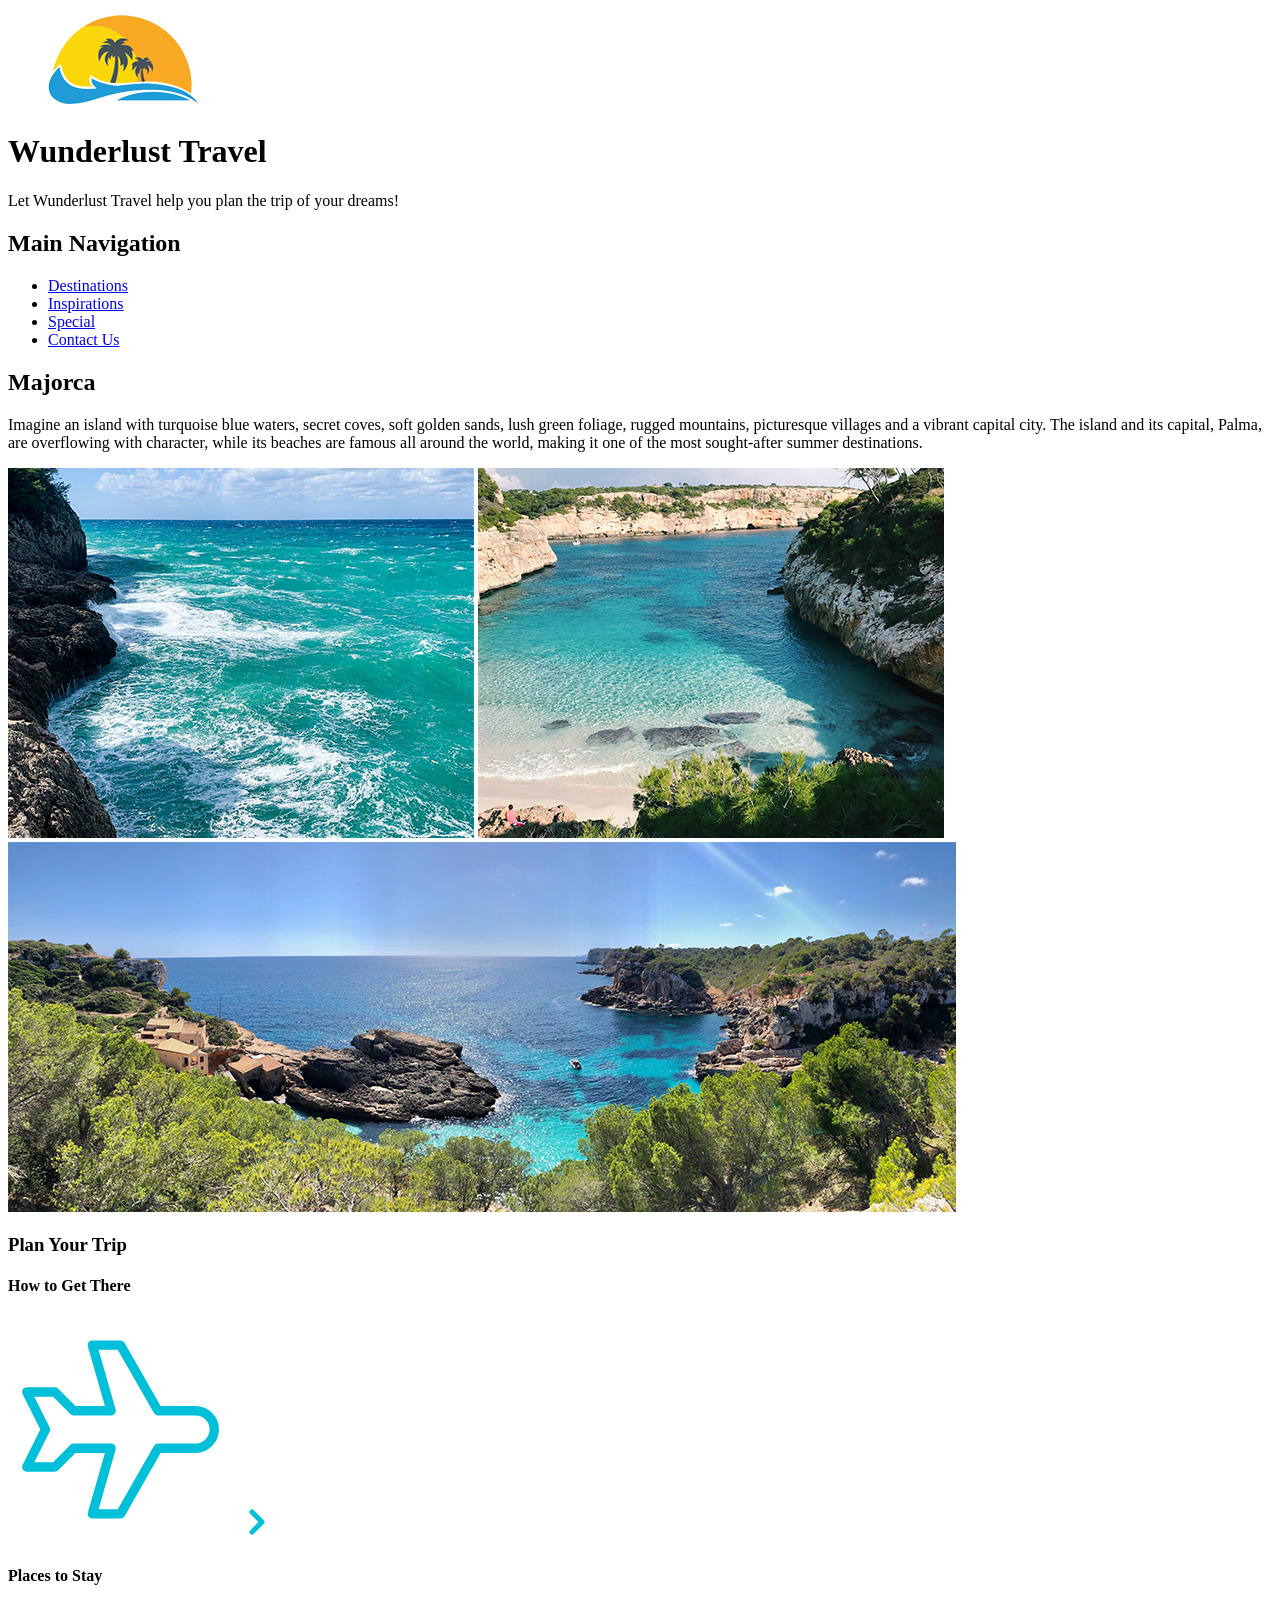
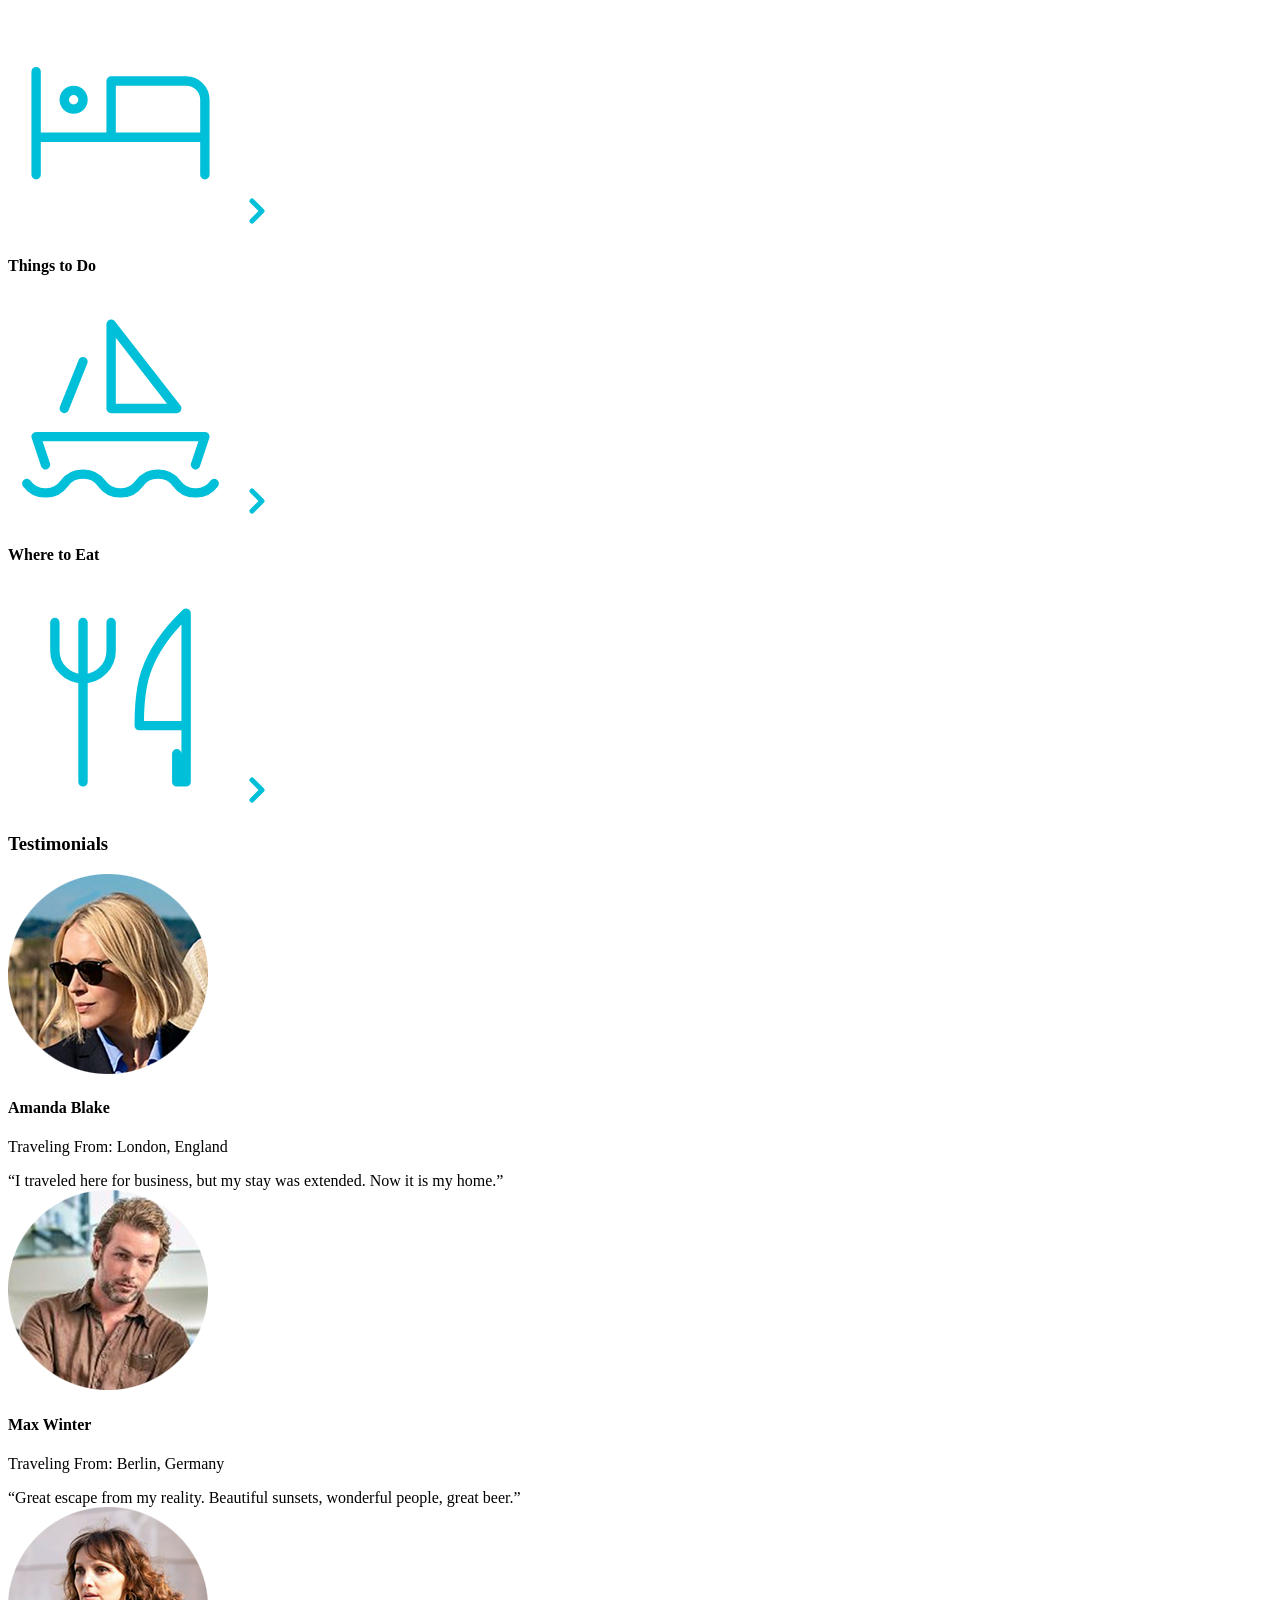
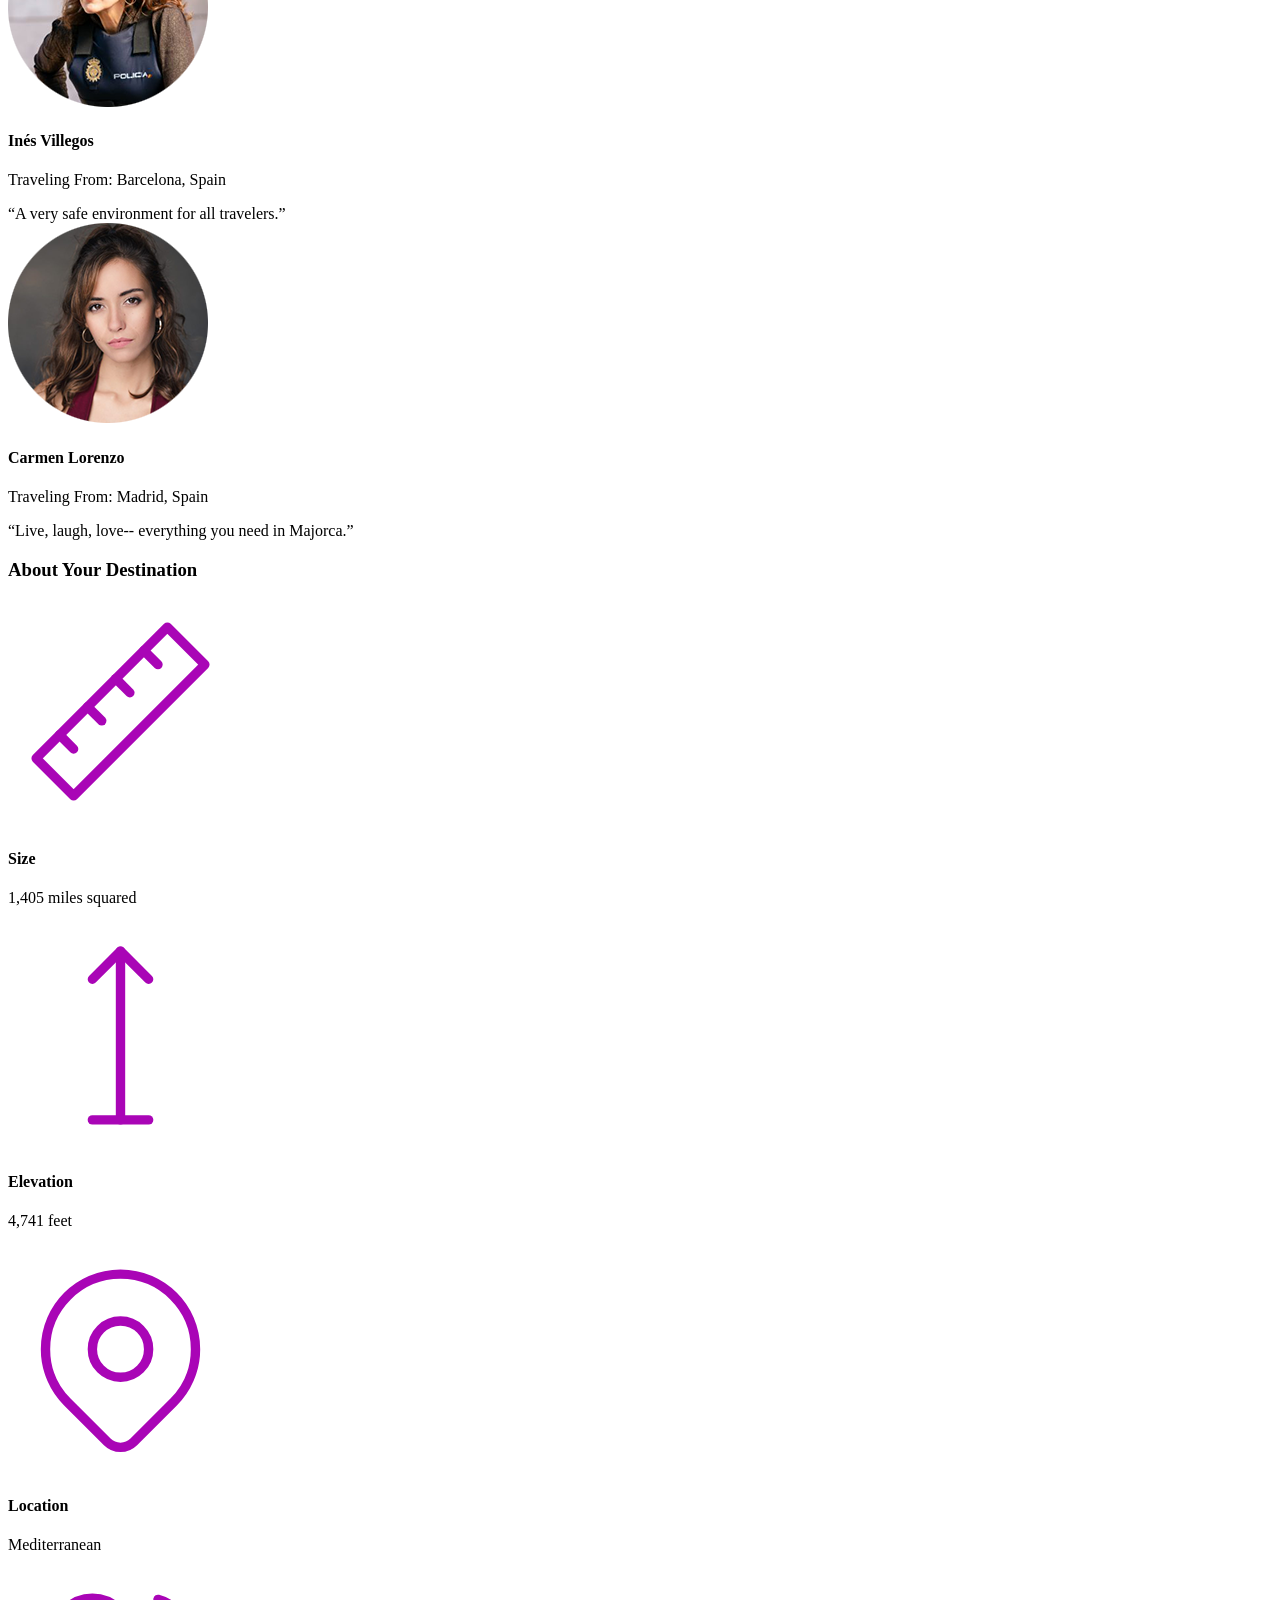
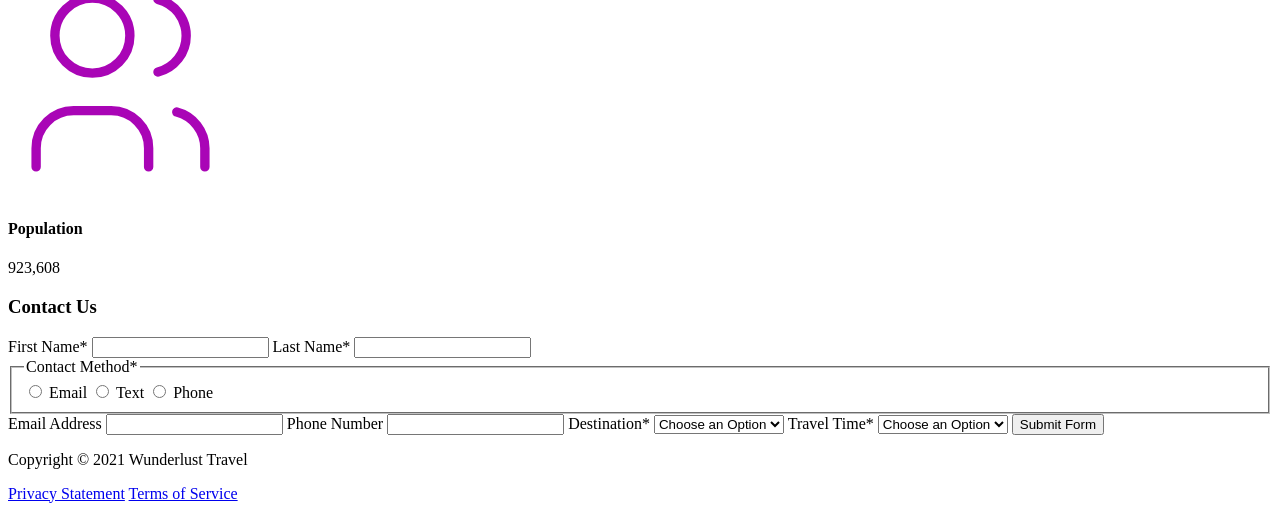
==== index.html @ fb53c58d "final" ====
<!DOCTYPE html>
<html lang="en">
    <head>
        <meta charset="UTF-8">
        <meta name="viewport" content="width=device-width, initial-scale=1.0">
        <meta name="description" content="Wunderlust Travel - Let us help you plan the trip of your dreams!">
        <meta name="keywords" content="travel, vacation, destinations, tourism">
        <meta name="author" content="Wunderlust Travel">
        <meta property="og:title" content="Wunderlust Travel">
        <meta property="og:description" content="Let Wunderlust Travel help you plan the trip of your dreams!">
        <meta property="og:image" content="https://example.com/images/og-image.jpg">
        <meta property="og:url" content="https://example.com">
        <meta name="twitter:card" content="summary_large_image">
        <meta name="twitter:title" content="Wunderlust Travel">
        <meta name="twitter:description" content="Let Wunderlust Travel help you plan the trip of your dreams!">
        <meta name="twitter:image" content="https://example.com/images/twitter-image.jpg">
        <title>Wunderlust Travel</title>
    </head>
    <body>
        <header>
            <img src="images/logo-L.png" alt="The Wunderlust logo shows blue waves and the outline of two palm trees against an orange sun">
            <h1>Wunderlust Travel</h1>
            <p>Let Wunderlust Travel help you plan the trip of your dreams!</p>
            <nav>
                <h2>Main Navigation</h2>
                <ul>
                    <li><a href="#">Destinations</a></li>
                    <li><a href="#">Inspirations</a></li>
                    <li><a href="#">Special</a></li>
                    <li><a href="#">Contact Us</a></li>
                </ul>
            </nav>
        </header>
        <main>
            <article>  
               <h2>Majorca</h2>
                <p>Imagine an island with turquoise blue waters, secret coves, soft golden sands, lush green foliage, rugged mountains, picturesque villages and a vibrant capital city. The island and its capital, Palma, are overflowing with character, while its beaches are famous all around the world, making it one of the most sought-after summer destinations.</p>
                <img src="images/majorca-waves-L.png" alt="Turquoise blue waters with white wave caps crashing against a rock cliff">
                <img src="images/majorca-beach-L.png" alt="white sand beach with clear blue water washing up onto it with rocks on either side">
                <img src="images/majorca-cove-L.png" alt="Deep blue water leading to the horizon with the island and trees in the foreground">
                <section>
                    <h3>Plan Your Trip</h3>
                    <section>
                        <h4>How to Get There</h4>
                        <svg xmlns="http://www.w3.org/2000/svg" class="icon icon-tabler icon-tabler-plane" width="225" height="225" viewBox="0 0 24 24" stroke-width="1" stroke="#00bfd8" fill="none" stroke-linecap="round" stroke-linejoin="round"> <path stroke="none" d="M0 0h24v24H0z" fill="none"/> <path d="M16 10h4a2 2 0 0 1 0 4h-4l-4 7h-3l2 -7h-4l-2 2h-3l2 -4l-2 -4h3l2 2h4l-2 -7h3z" /></svg>
                        <a href="#" title="Search for flights">
                            <svg xmlns="http://www.w3.org/2000/svg" class="icon icon-tabler icon-tabler-chevron-right" width="40" height="40" viewBox="0 0 24 24" stroke-width="3" stroke="#00bfd8" fill="none" stroke-linecap="round" stroke-linejoin="round"><path stroke="none" d="M0 0h24v24H0z" fill="none"/><polyline points="9 6 15 12 9 18" /></svg>
                        </a>
                    </section>      
                    <section>
                        <h4>Places to Stay</h4>
                        <svg xmlns="http://www.w3.org/2000/svg" class="icon icon-tabler icon-tabler-bed" width="225" height="225" viewBox="0 0 24 24" stroke-width="1" stroke="#00bfd8" fill="none" stroke-linecap="round" stroke-linejoin="round"><path stroke="none" d="M0 0h24v24H0z" fill="none"/><path d="M3 7v11m0 -4h18m0 4v-8a2 2 0 0 0 -2 -2h-8v6" /><circle cx="7" cy="10" r="1" /></svg>
                        <a href="#" title="Search for hotels">
                            <svg xmlns="http://www.w3.org/2000/svg" class="icon icon-tabler icon-tabler-chevron-right" width="40" height="40" viewBox="0 0 24 24" stroke-width="3" stroke="#00bfd8" fill="none" stroke-linecap="round" stroke-linejoin="round"><path stroke="none" d="M0 0h24v24H0z" fill="none"/><polyline points="9 6 15 12 9 18" /></svg> 
                        </a>
                    </section>
                    <section>
                        <h4>Things to Do</h4>
                        <svg xmlns="http://www.w3.org/2000/svg" class="icon icon-tabler icon-tabler-sailboat" width="225" height="225" viewBox="0 0 24 24" stroke-width="1" stroke="#00bfd8" fill="none" stroke-linecap="round" stroke-linejoin="round"><path stroke="none" d="M0 0h24v24H0z" fill="none"/><path d="M2 20a2.4 2.4 0 0 0 2 1a2.4 2.4 0 0 0 2 -1a2.4 2.4 0 0 1 2 -1a2.4 2.4 0 0 1 2 1a2.4 2.4 0 0 0 2 1a2.4 2.4 0 0 0 2 -1a2.4 2.4 0 0 1 2 -1a2.4 2.4 0 0 1 2 1a2.4 2.4 0 0 0 2 1a2.4 2.4 0 0 0 2 -1" /><path d="M4 18l-1 -3h18l-1 3" /><path d="M11 12h7l-7 -9v9" /><line x1="8" y1="7" x2="6" y2="12" /></svg>
                        <a href="#" title="Search for Activities">
                            <svg xmlns="http://www.w3.org/2000/svg" class="icon icon-tabler icon-tabler-chevron-right" width="40" height="40" viewBox="0 0 24 24" stroke-width="3" stroke="#00bfd8" fill="none" stroke-linecap="round" stroke-linejoin="round"><path stroke="none" d="M0 0h24v24H0z" fill="none"/><polyline points="9 6 15 12 9 18" /></svg> 
                        </a>                     
                    </section>    
                    <section>
                        <h4>Where to Eat</h4>
                        <svg xmlns="http://www.w3.org/2000/svg" class="icon icon-tabler icon-tabler-tools-kitchen-2" width="225" height="225" viewBox="0 0 24 24" stroke-width="1" stroke="#00bfd8" fill="none" stroke-linecap="round" stroke-linejoin="round"><path stroke="none" d="M0 0h24v24H0z" fill="none"/><path d="M19 3v12h-5c-.023 -3.681 .184 -7.406 5 -12zm0 12v6h-1v-3m-10 -14v17m-3 -17v3a3 3 0 1 0 6 0v-3" /></svg>
                        <a href="#" title="Search for Restaurants">
                            <svg xmlns="http://www.w3.org/2000/svg" class="icon icon-tabler icon-tabler-chevron-right" width="40" height="40" viewBox="0 0 24 24" stroke-width="3" stroke="#00bfd8" fill="none" stroke-linecap="round" stroke-linejoin="round"><path stroke="none" d="M0 0h24v24H0z" fill="none"/><polyline points="9 6 15 12 9 18" /></svg>                          
                        </a>
                    </section>   
                </section>
                <section>
                    <h3>Testimonials</h3>
                    <section>
                        <img src="images/miranda-blake-L.png" alt="Miranda Blake has a blonde bob and is wearing dark sunglasses">
                        <h4>Amanda Blake</h4>
                        <p>Traveling From: London, England</p>
                        <q>I traveled here for business, but my stay was extended. Now it is my home.</q>
                    </section>
                    <section>
                        <img src="images/max-winter-L.png" alt="Max Winters has brown short hair and beard wearing brown button up shirt posing for photo">
                        <h4>Max Winter</h4>
                        <p>Traveling From: Berlin, Germany</p>
                        <q>Great escape from my reality. Beautiful sunsets, wonderful people, great beer.</q>
                    </section>
                    <section>
                        <img src="images/ines-villegoes-L.png" alt="Inés Villegos has brown hair looking forward wearing a police vest">
                        <h4>Inés Villegos</h4>
                        <p>Traveling From: Barcelona, Spain</p>
                        <q>A very safe environment for all travelers.</q>
                    </section>
                    <section>
                        <img src="images/carmen-lorenzo-L.png" alt="Carmen Lorenzo has long, dark brown hair and is wearing gold hoop earrings">
                        <h4>Carmen Lorenzo</h4>
                        <p>Traveling From: Madrid, Spain</p>
                        <q>Live, laugh, love-- everything you need in Majorca.</q>
                    </section>
                </section>
                <section>
                    <h3>About Your Destination</h3>
                    <section>
                        <svg xmlns="http://www.w3.org/2000/svg" class="icon icon-tabler icon-tabler-ruler-2" width="225" height="225" viewBox="0 0 24 24" stroke-width="1" stroke="#a905b6" fill="none" stroke-linecap="round" stroke-linejoin="round"><path stroke="none" d="M0 0h24v24H0z" fill="none"/><path d="M17 3l4 4l-14 14l-4 -4z" /><path d="M16 7l-1.5 -1.5" /><path d="M13 10l-1.5 -1.5" /><path d="M10 13l-1.5 -1.5" /><path d="M7 16l-1.5 -1.5" /></svg>
                        <h4>Size</h4>
                        <p>1,405 miles squared</p>
                    </section>
                    <section>
                        <svg xmlns="http://www.w3.org/2000/svg" class="icon icon-tabler icon-tabler-arrow-top-bar" width="225" height="225" viewBox="0 0 24 24" stroke-width="1" stroke="#a905b6" fill="none" stroke-linecap="round" stroke-linejoin="round"><path stroke="none" d="M0 0h24v24H0z" fill="none"/><line x1="12" y1="21" x2="12" y2="3" /><path d="M15 6l-3 -3l-3 3" /><line x1="9" y1="21" x2="15" y2="21" /></svg>
                        <h4>Elevation</h4>
                        <p>4,741 feet</p>
                    </section>
                    <section>
                        <svg xmlns="http://www.w3.org/2000/svg" class="icon icon-tabler icon-tabler-map-pin" width="225" height="225" viewBox="0 0 24 24" stroke-width="1" stroke="#a905b6" fill="none" stroke-linecap="round" stroke-linejoin="round"><path stroke="none" d="M0 0h24v24H0z" fill="none"/><circle cx="12" cy="11" r="3" /><path d="M17.657 16.657l-4.243 4.243a2 2 0 0 1 -2.827 0l-4.244 -4.243a8 8 0 1 1 11.314 0z" /></svg>
                        <h4>Location</h4>
                        <p>Mediterranean</p>
                    </section>
                    <section>
                        <svg xmlns="http://www.w3.org/2000/svg" class="icon icon-tabler icon-tabler-users" width="225" height="225" viewBox="0 0 24 24" stroke-width="1" stroke="#a905b6" fill="none" stroke-linecap="round" stroke-linejoin="round"><path stroke="none" d="M0 0h24v24H0z" fill="none"/><circle cx="9" cy="7" r="4" /><path d="M3 21v-2a4 4 0 0 1 4 -4h4a4 4 0 0 1 4 4v2" /><path d="M16 3.13a4 4 0 0 1 0 7.75" /><path d="M21 21v-2a4 4 0 0 0 -3 -3.85" /></svg>
                        <h4>Population</h4>
                        <p>923,608</p>
                    </section>
                </section>
                <section>
                    <h3>Contact Us</h3>
                    <form method="post" action="https://wp.zybooks.com/form-viewer.php">
                        <label for="fName">First Name<span>*</span></label>
                        <input type="text" name="fName" id="fName" autocomplete="given-name" required>
                        <label for="lName">Last Name<span>*</span></label>
                        <input type="text" name="lName" id="lName" autocomplete="family-name" required>
                        <fieldset>
                            <legend>Contact Method<span>*</span></legend>
                            <input type="radio" name="contactPref" id="prefEmail" required>
                            <label for="prefEmail">Email</label>
                            <input type="radio" name="contactPref" id="prefText">
                            <label for="prefText">Text</label>
                            <input type="radio" name="contactPref" id="prefPhone">
                            <label for="prefPhone">Phone</label>
                        </fieldset>
                        <label for="email">Email Address</label>
                        <input type="email" name="email" id="email" autocomplete="email">
                        <label for="phone">Phone Number</label>
                        <input type="tel" name="phone" id="phone" autocomplete="tel">
                        <label for="destination">Destination<span>*</span></label>
                        <select name="destination" id="destination" required>
                            <option value="">Choose an Option</option>
                            <option value="barcelona">Barcelona</option>
                            <option value="granada">Granada</option>
                            <option value="ibiza">Ibiza</option>
                            <option value="madrid">Madrid</option>
                            <option value="majora">Majora</option>
                            <option value="seville">Seville</option>
                            <option value="tenerife">Tenerife</option>
                            <option value="valencia">Valencia</option>
                        </select>
                        <label for="travelTime">Travel Time<span>*</span></label>
                        <select name="travelTime" id="travelTime" required>
                            <option value="">Choose an Option</option>
                            <option value="fall">Fall</option>
                            <option value="winter">Winter</option>
                            <option value="spring">Spring</option>
                            <option value="summer">Summer</option>
                            <option value="flexible">Flexible</option>
                        </select>
                        <input type="submit" name="mySubmit" id="mySubmit" value="Submit Form">
                    </form>
                </section>
            </article>
        </main>
        <footer>
            <p>Copyright &copy; 2021 Wunderlust Travel</p>
            <a href="#">Privacy Statement</a>
            <a href="#">Terms of Service</a>
        </footer>
    </body>
</html>
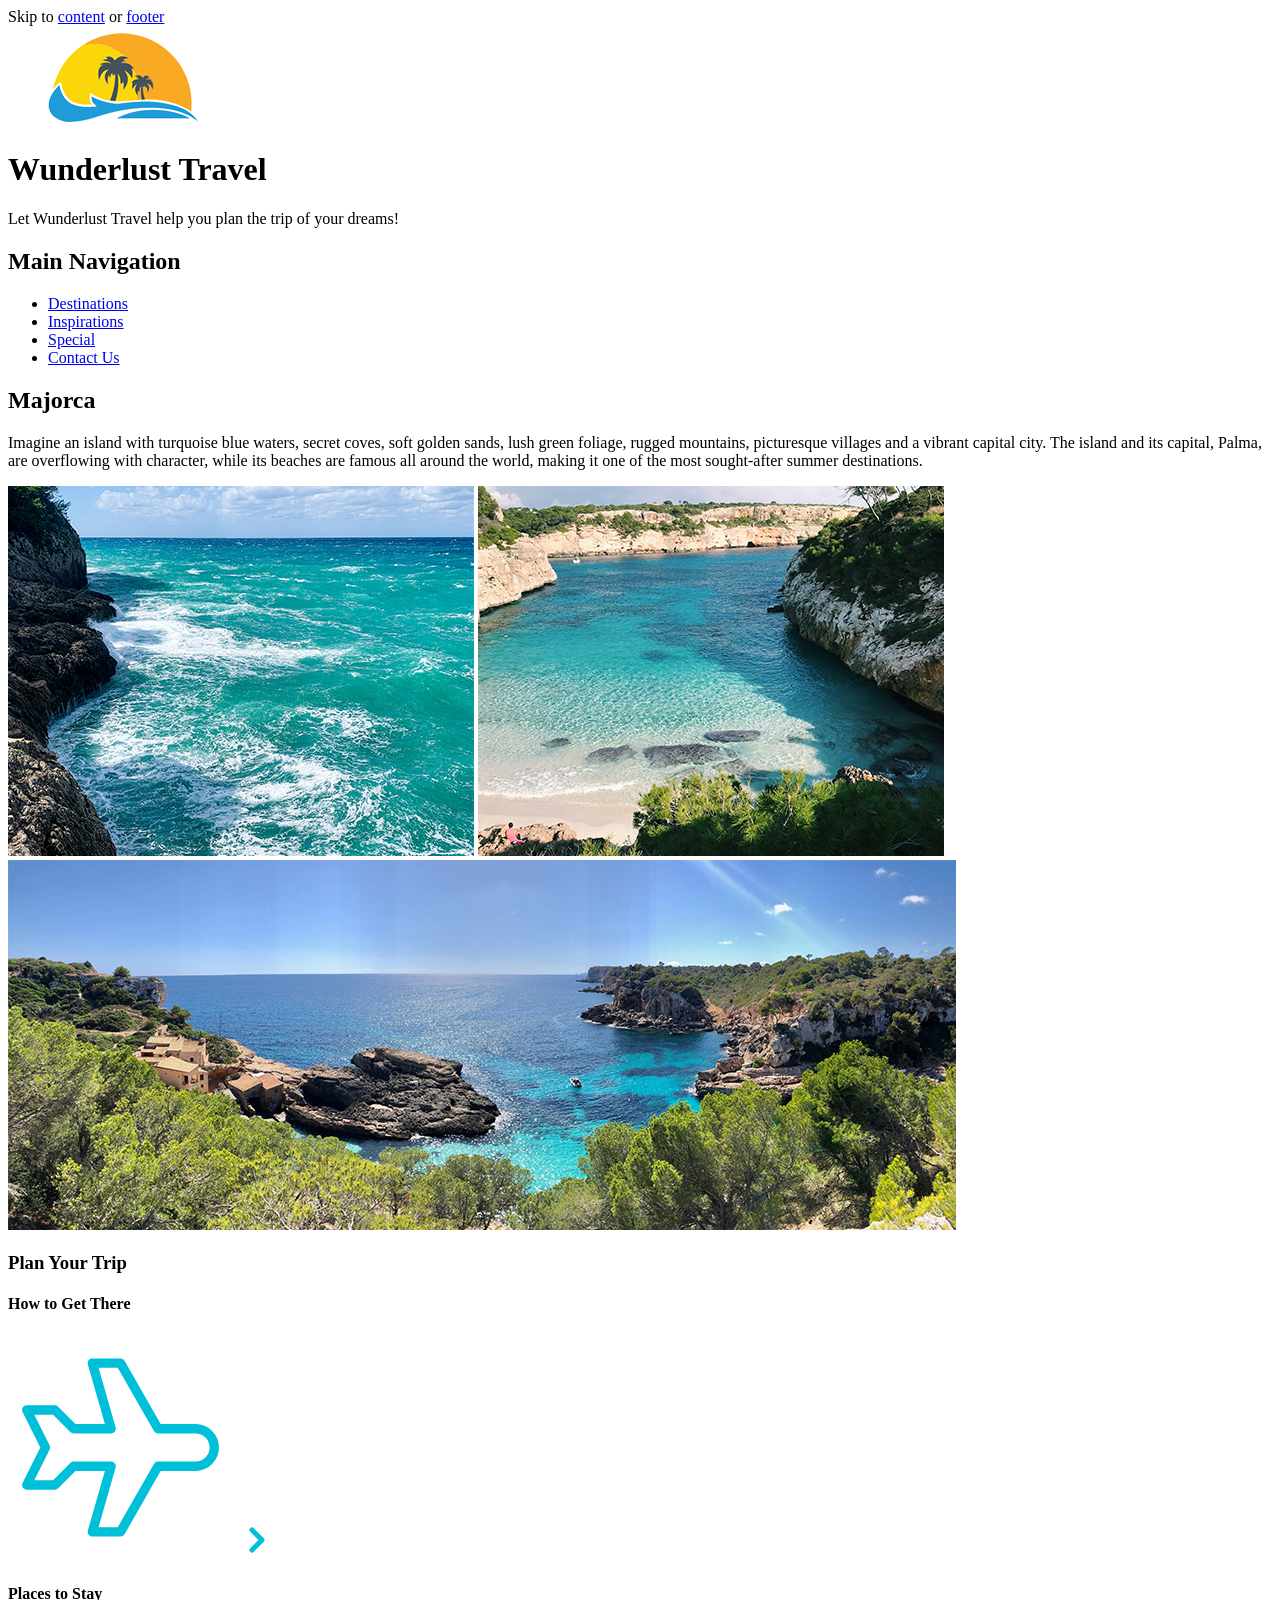
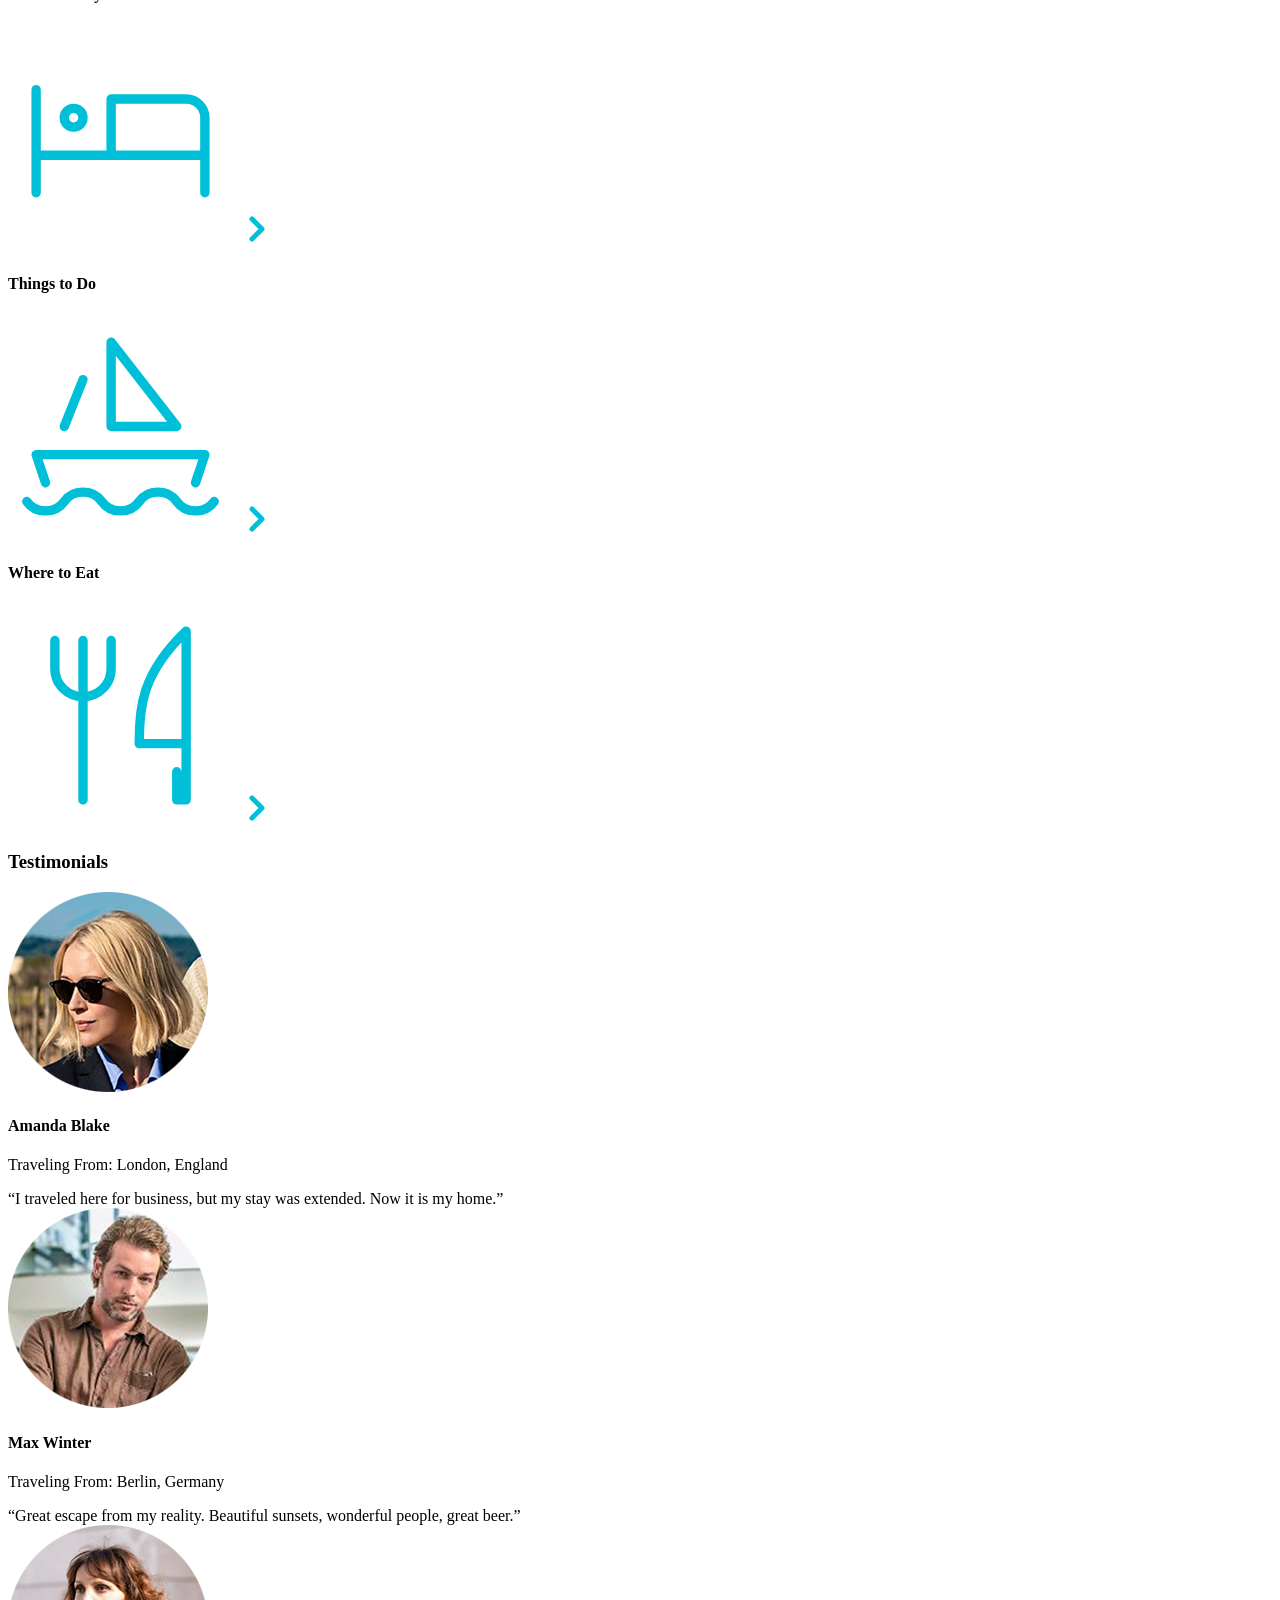
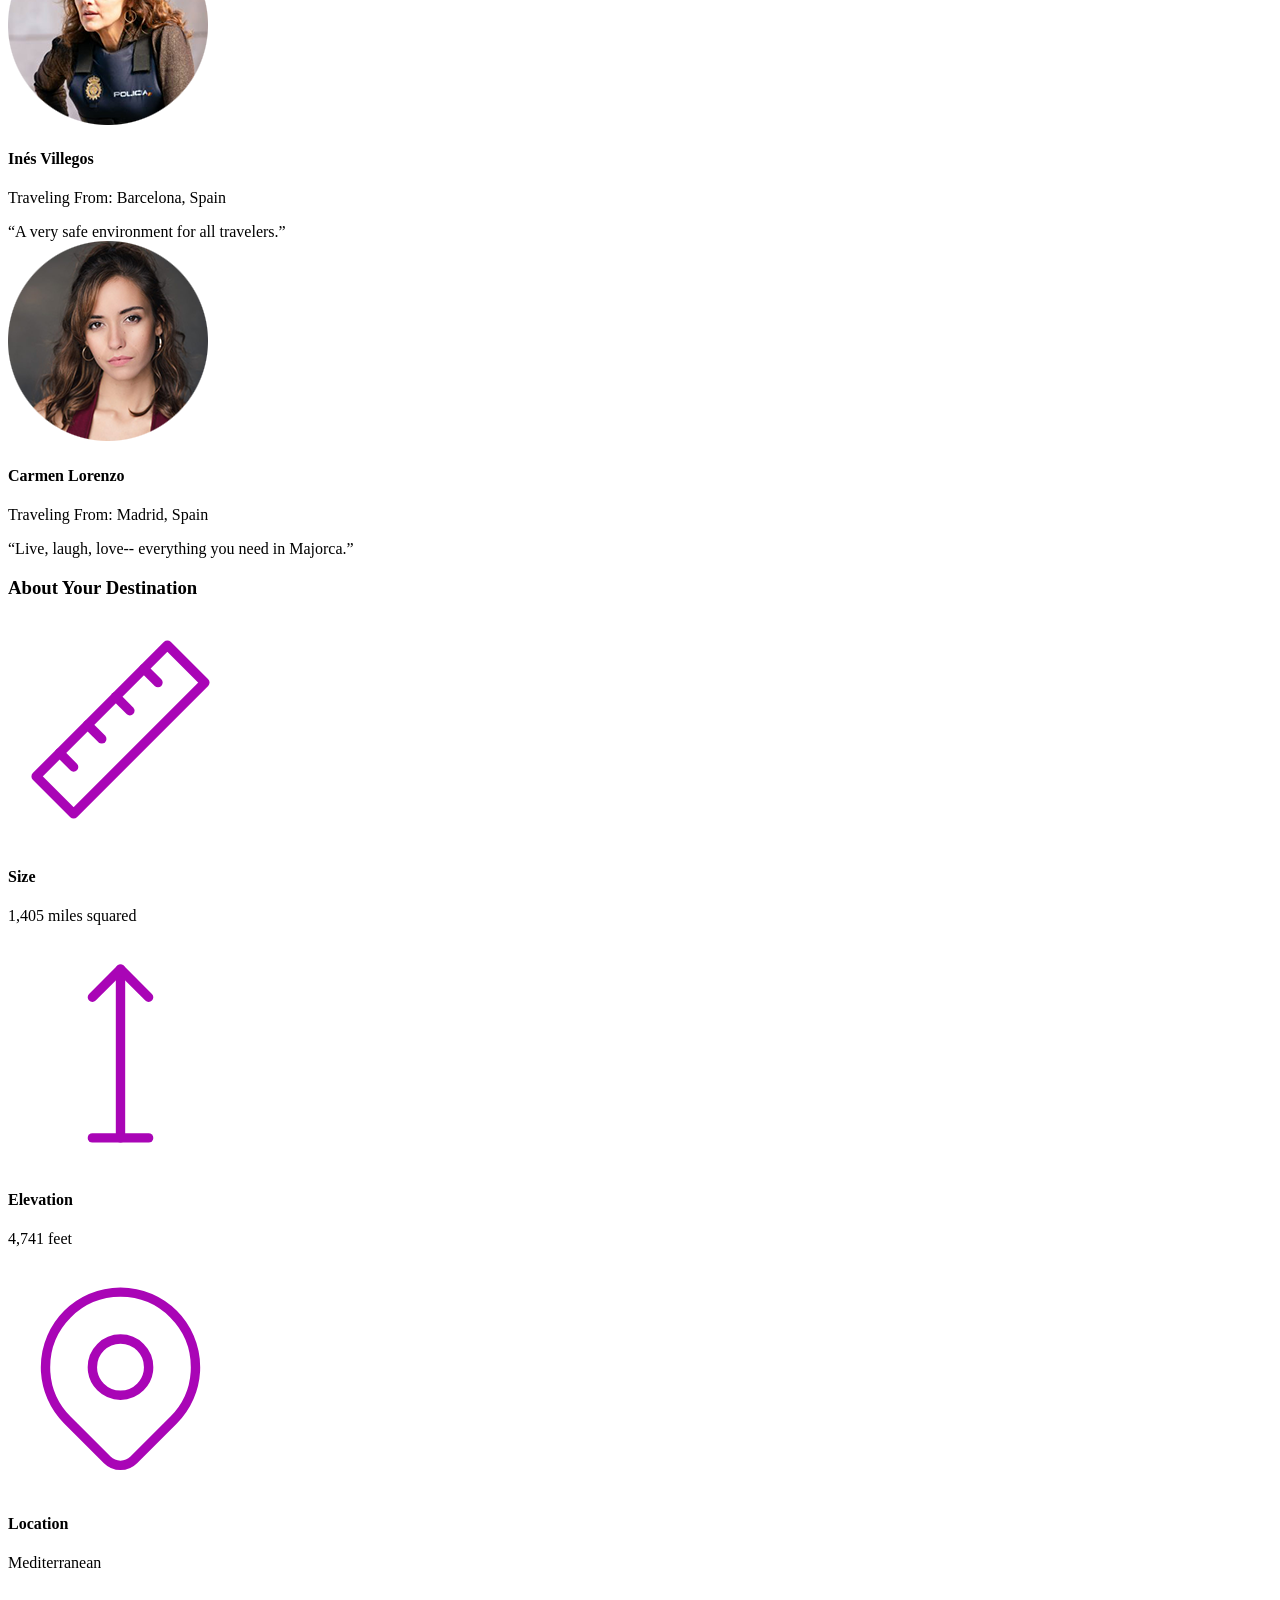
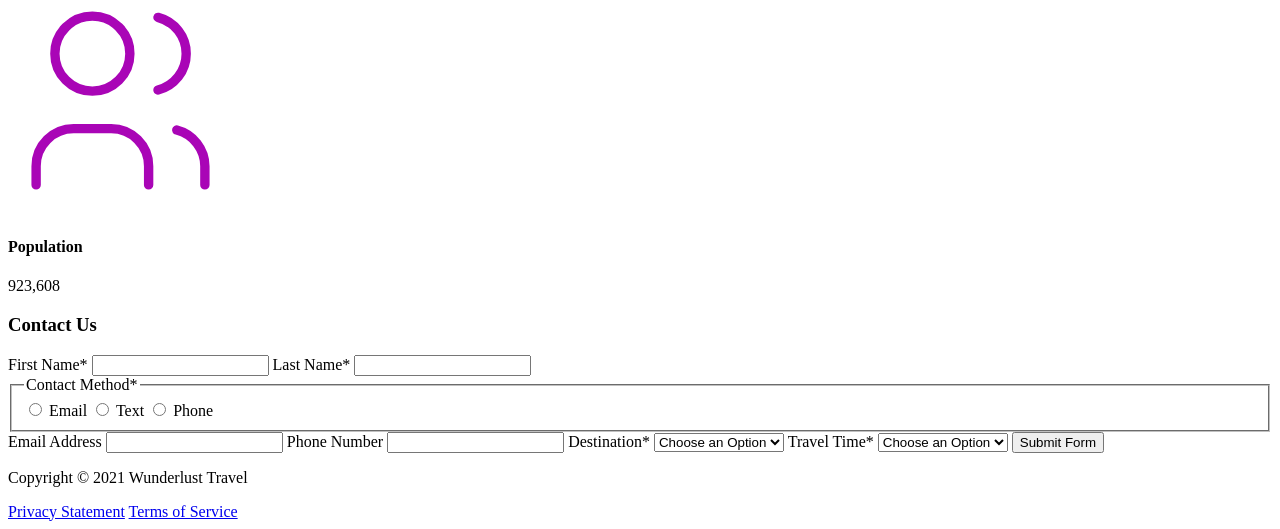
==== commit 7fd0f834: "seo" ====
--- a/index.html
+++ b/index.html
@@ -8,16 +8,18 @@
         <meta name="author" content="Wunderlust Travel">
         <meta property="og:title" content="Wunderlust Travel">
         <meta property="og:description" content="Let Wunderlust Travel help you plan the trip of your dreams!">
-        <meta property="og:image" content="https://example.com/images/og-image.jpg">
-        <meta property="og:url" content="https://example.com">
-        <meta name="twitter:card" content="summary_large_image">
+        <meta property="og:image" content="images/majorca-waves-L">
+        <meta property="og:url" content="images/majorca-waves-L">
+        <meta name="twitter:card" content="Majora Waves">
         <meta name="twitter:title" content="Wunderlust Travel">
         <meta name="twitter:description" content="Let Wunderlust Travel help you plan the trip of your dreams!">
-        <meta name="twitter:image" content="https://example.com/images/twitter-image.jpg">
+        <meta name="twitter:image" content="images/majorca-waves-L">
         <title>Wunderlust Travel</title>
     </head>
     <body>
         <header>
+            <div class="skip-link" >Skip to <a href='#main'>content</a> or <a href='#footer'>footer</a>
+              </div>
             <img src="images/logo-L.png" alt="The Wunderlust logo shows blue waves and the outline of two palm trees against an orange sun">
             <h1>Wunderlust Travel</h1>
             <p>Let Wunderlust Travel help you plan the trip of your dreams!</p>
@@ -31,7 +33,7 @@
                 </ul>
             </nav>
         </header>
-        <main>
+        <main id="main">
             <article>  
                <h2>Majorca</h2>
                 <p>Imagine an island with turquoise blue waters, secret coves, soft golden sands, lush green foliage, rugged mountains, picturesque villages and a vibrant capital city. The island and its capital, Palma, are overflowing with character, while its beaches are famous all around the world, making it one of the most sought-after summer destinations.</p>
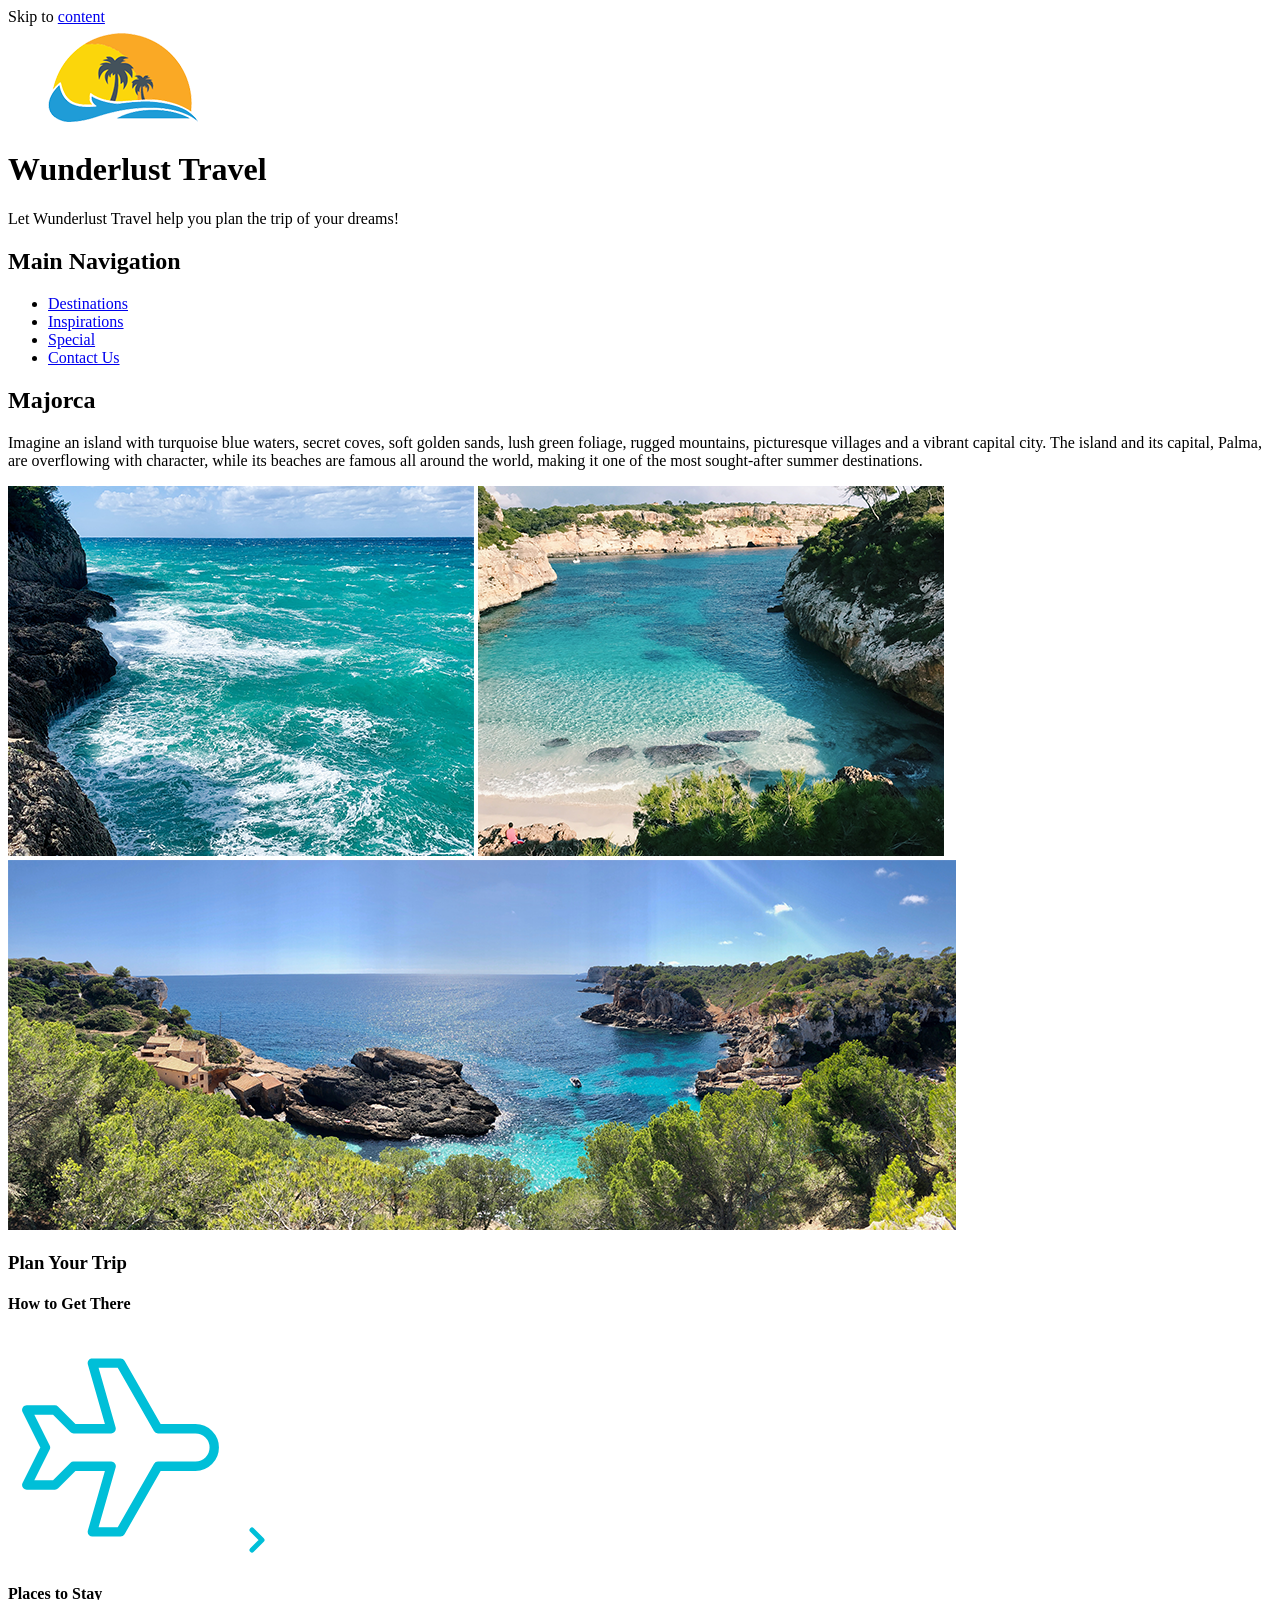
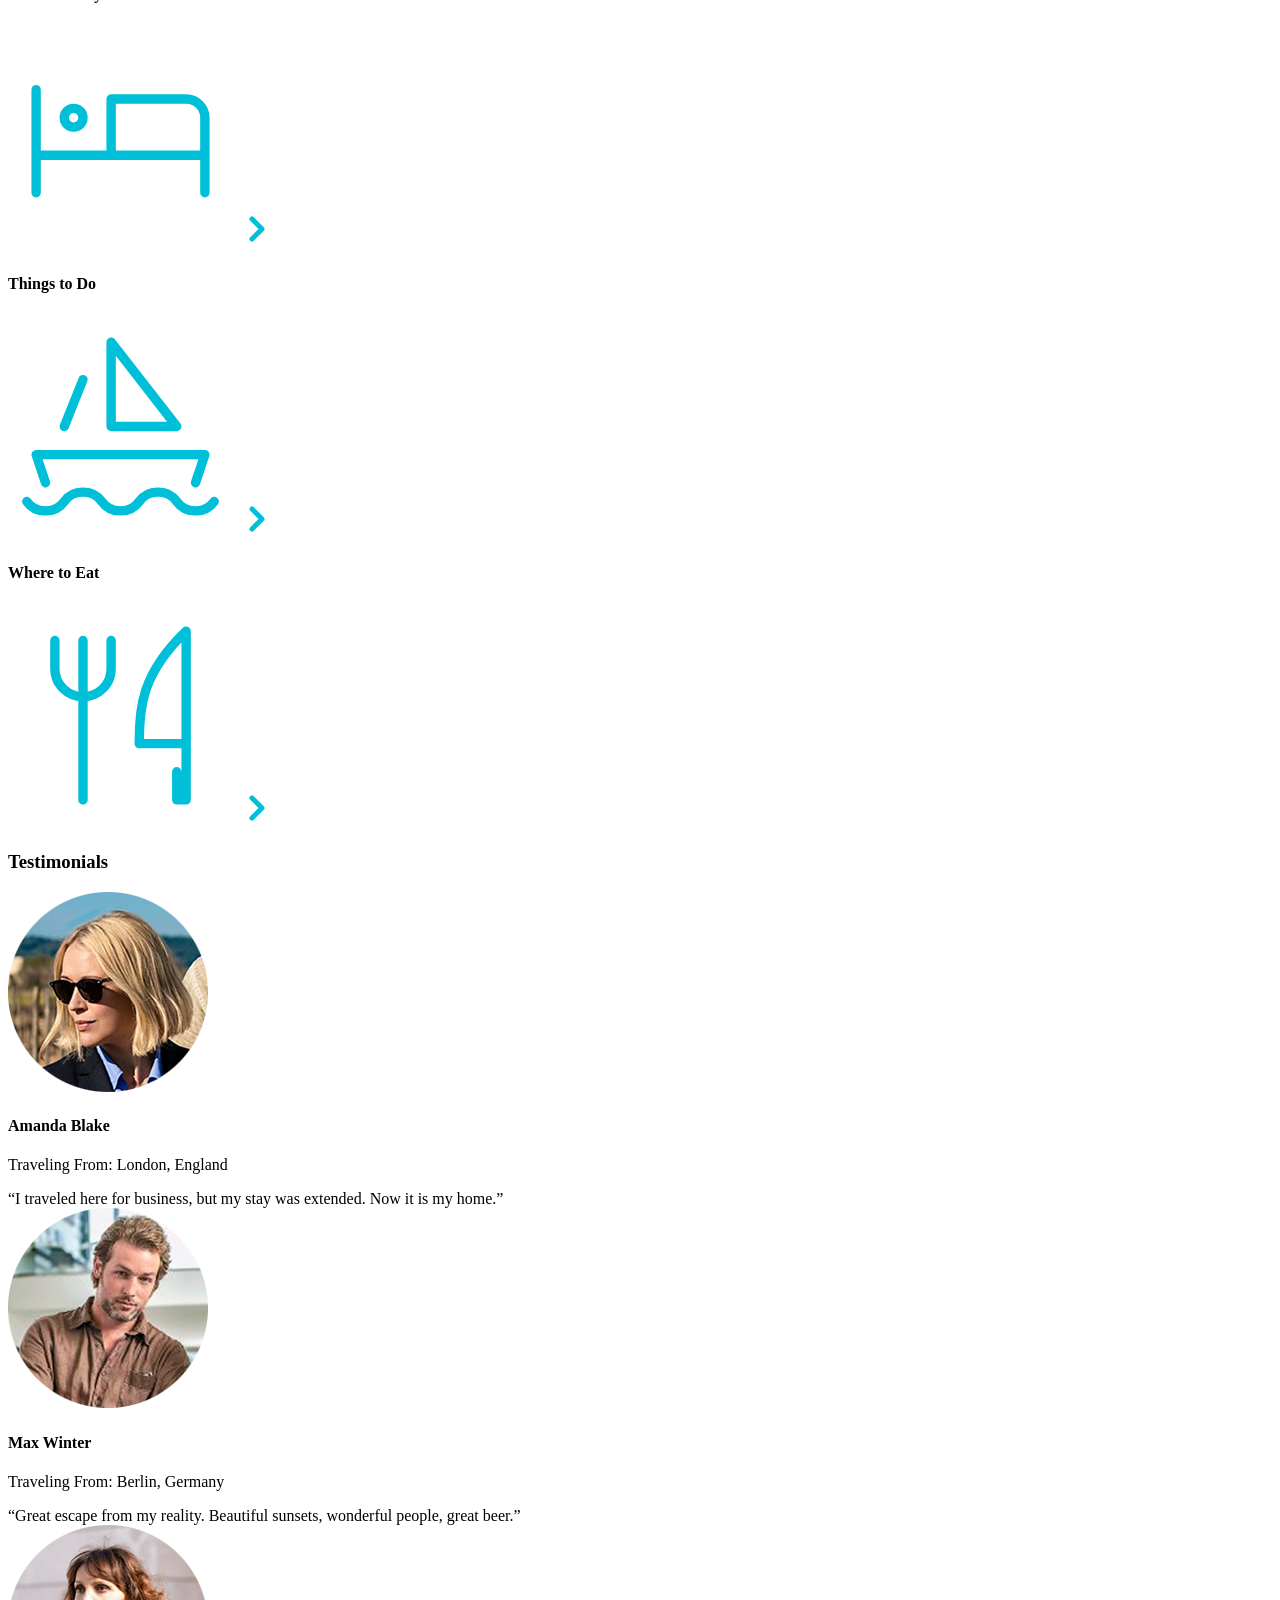
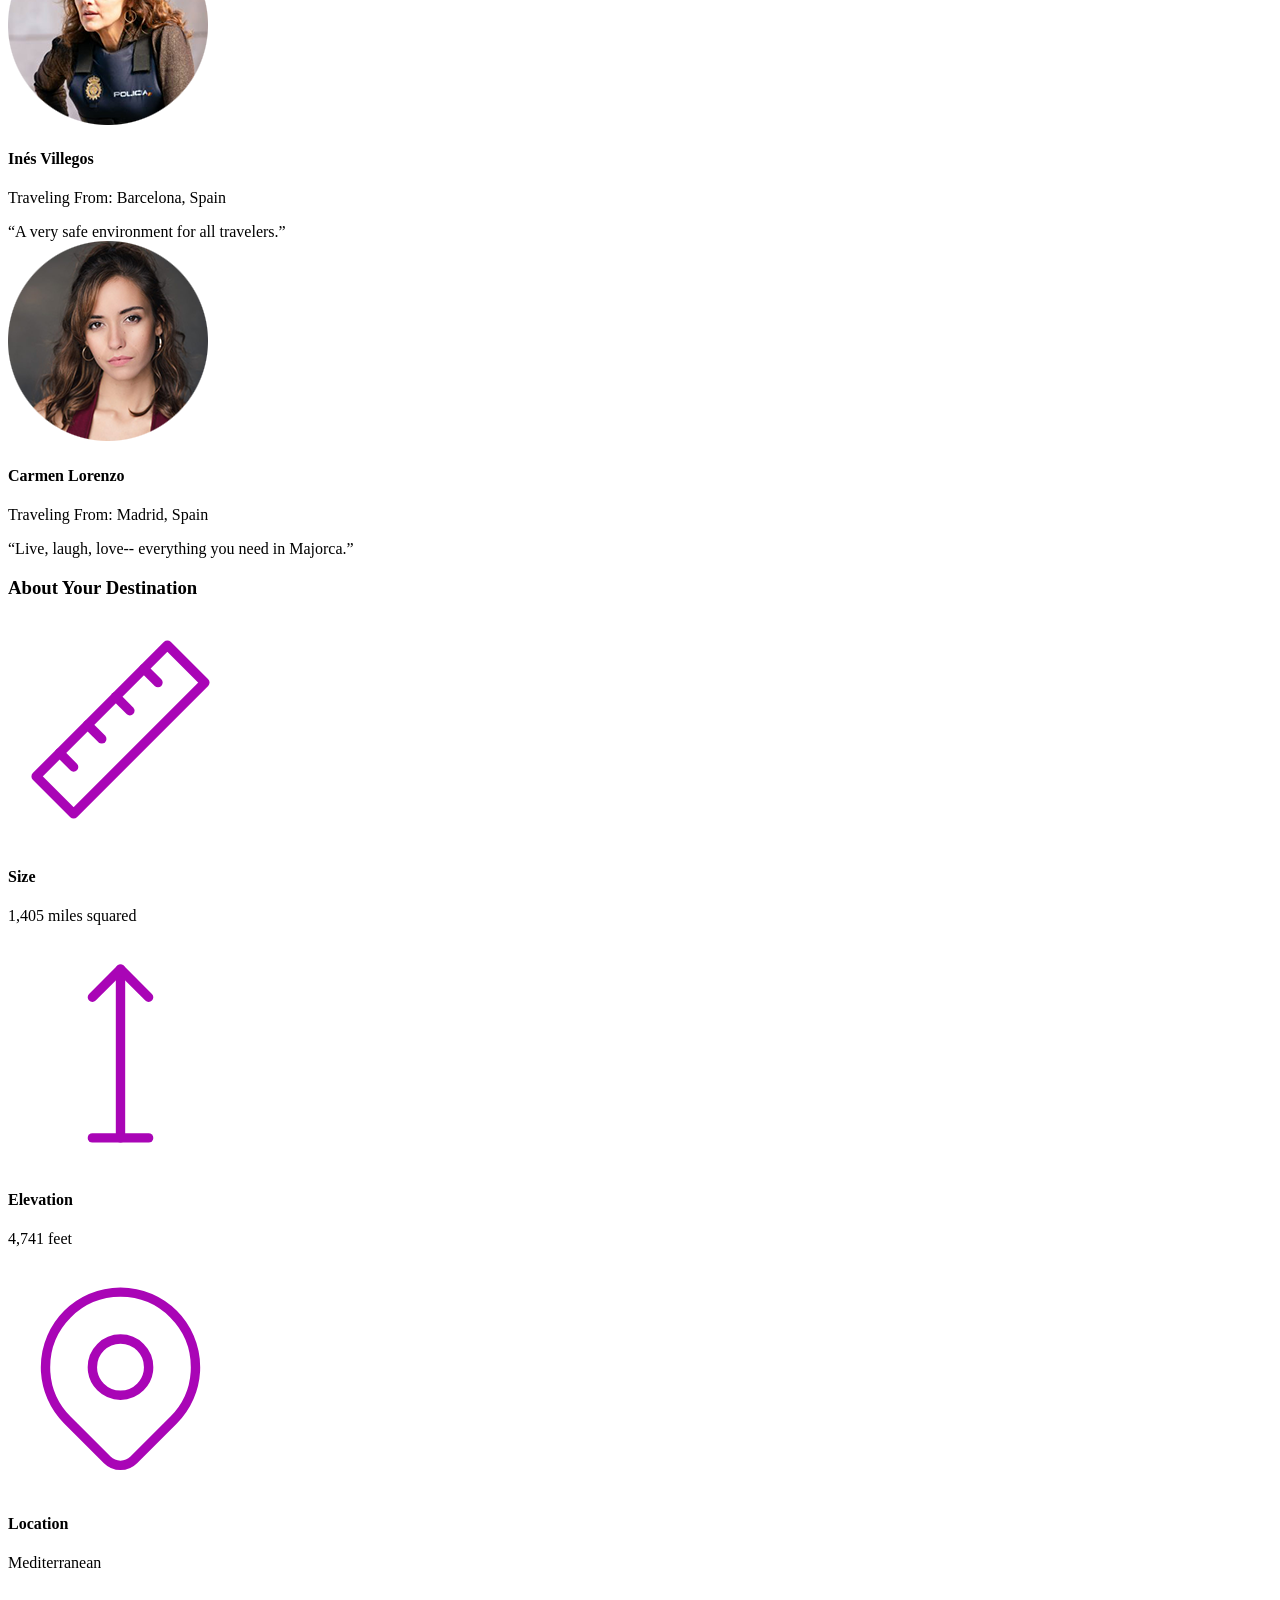
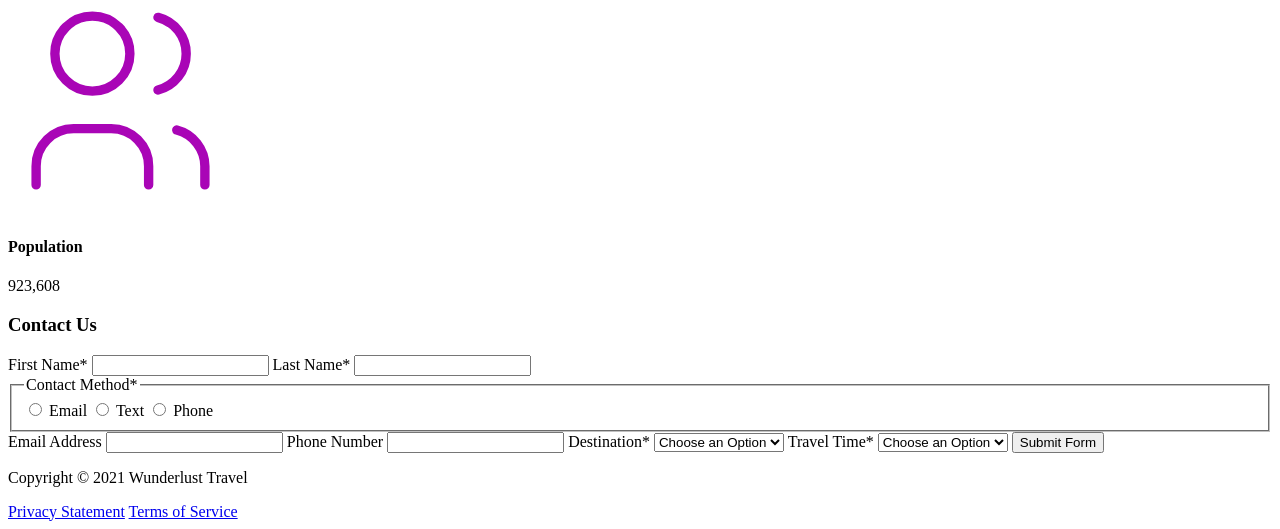
==== commit abaf01e6: "seo2" ====
--- a/index.html
+++ b/index.html
@@ -18,7 +18,7 @@
     </head>
     <body>
         <header>
-            <div class="skip-link" >Skip to <a href='#main'>content</a> or <a href='#footer'>footer</a>
+            <div class="skip-link" >Skip to <a href='#main'>content</a>
               </div>
             <img src="images/logo-L.png" alt="The Wunderlust logo shows blue waves and the outline of two palm trees against an orange sun">
             <h1>Wunderlust Travel</h1>
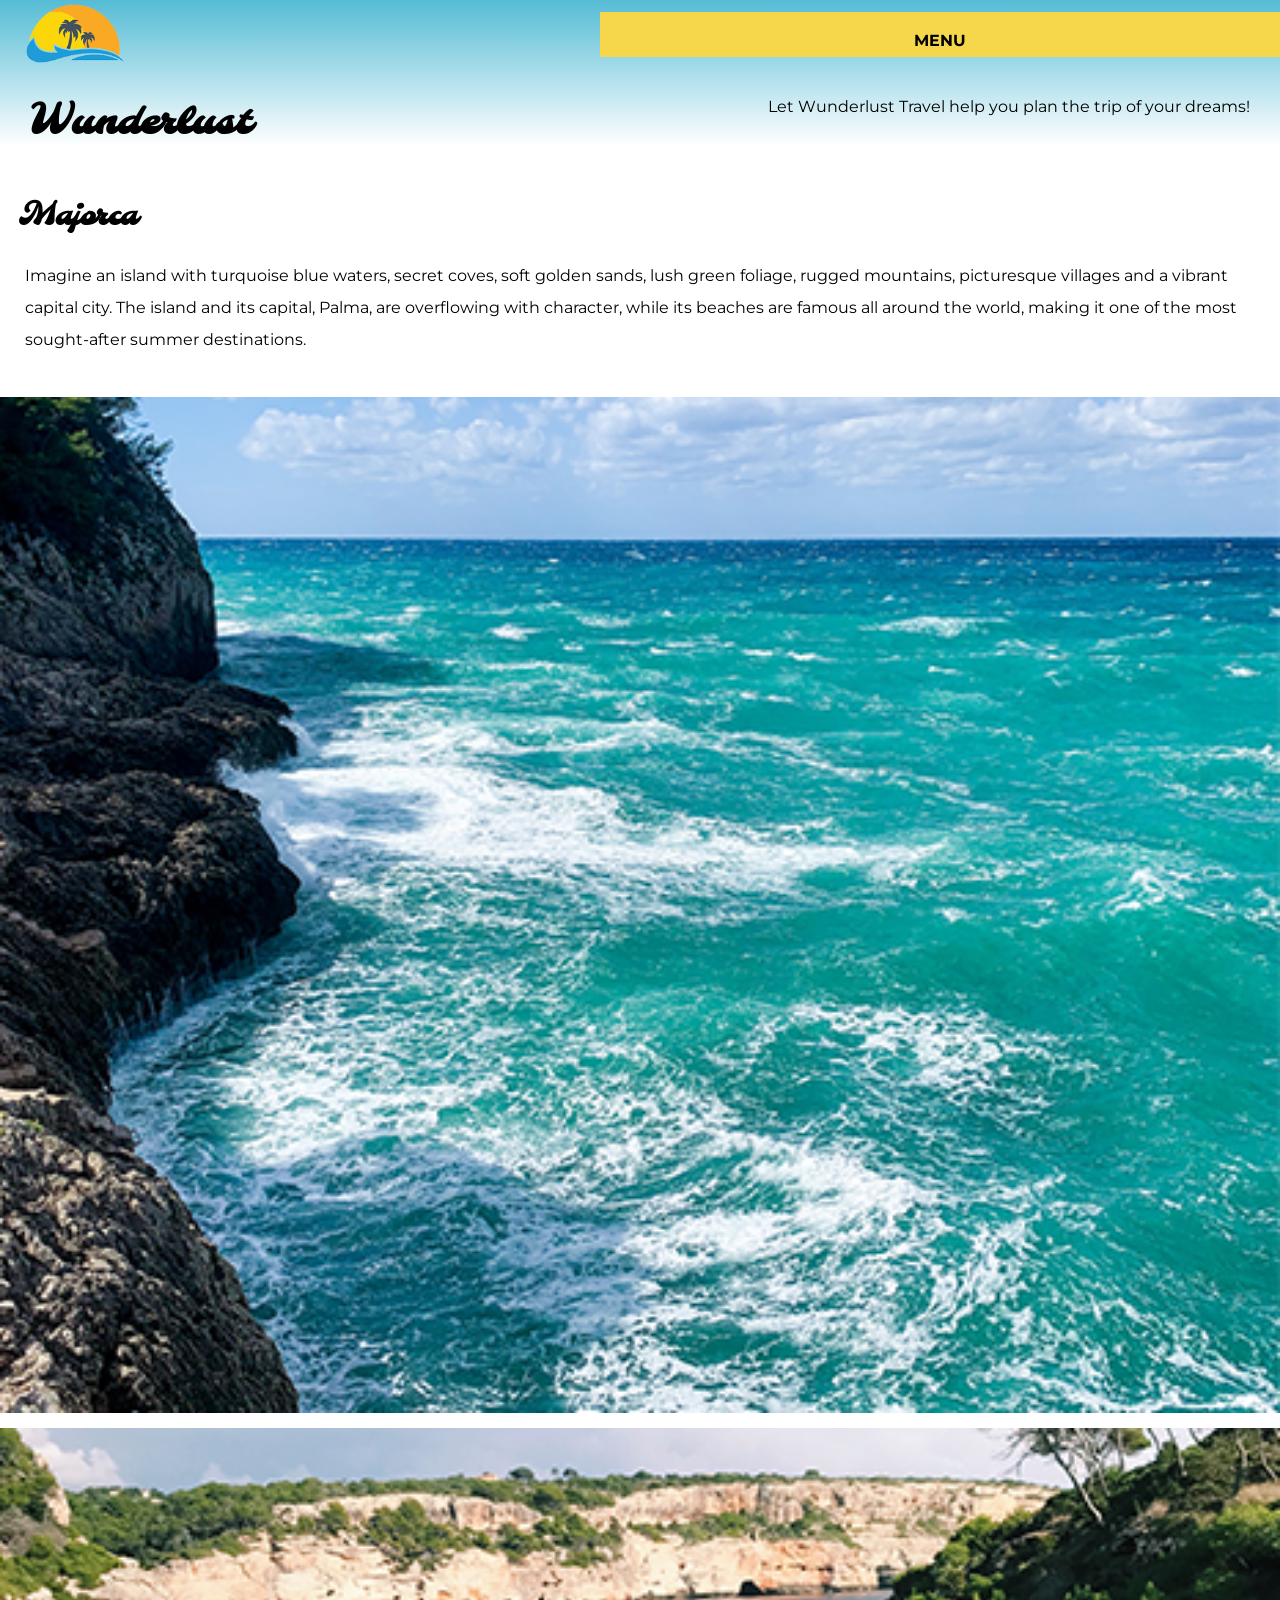
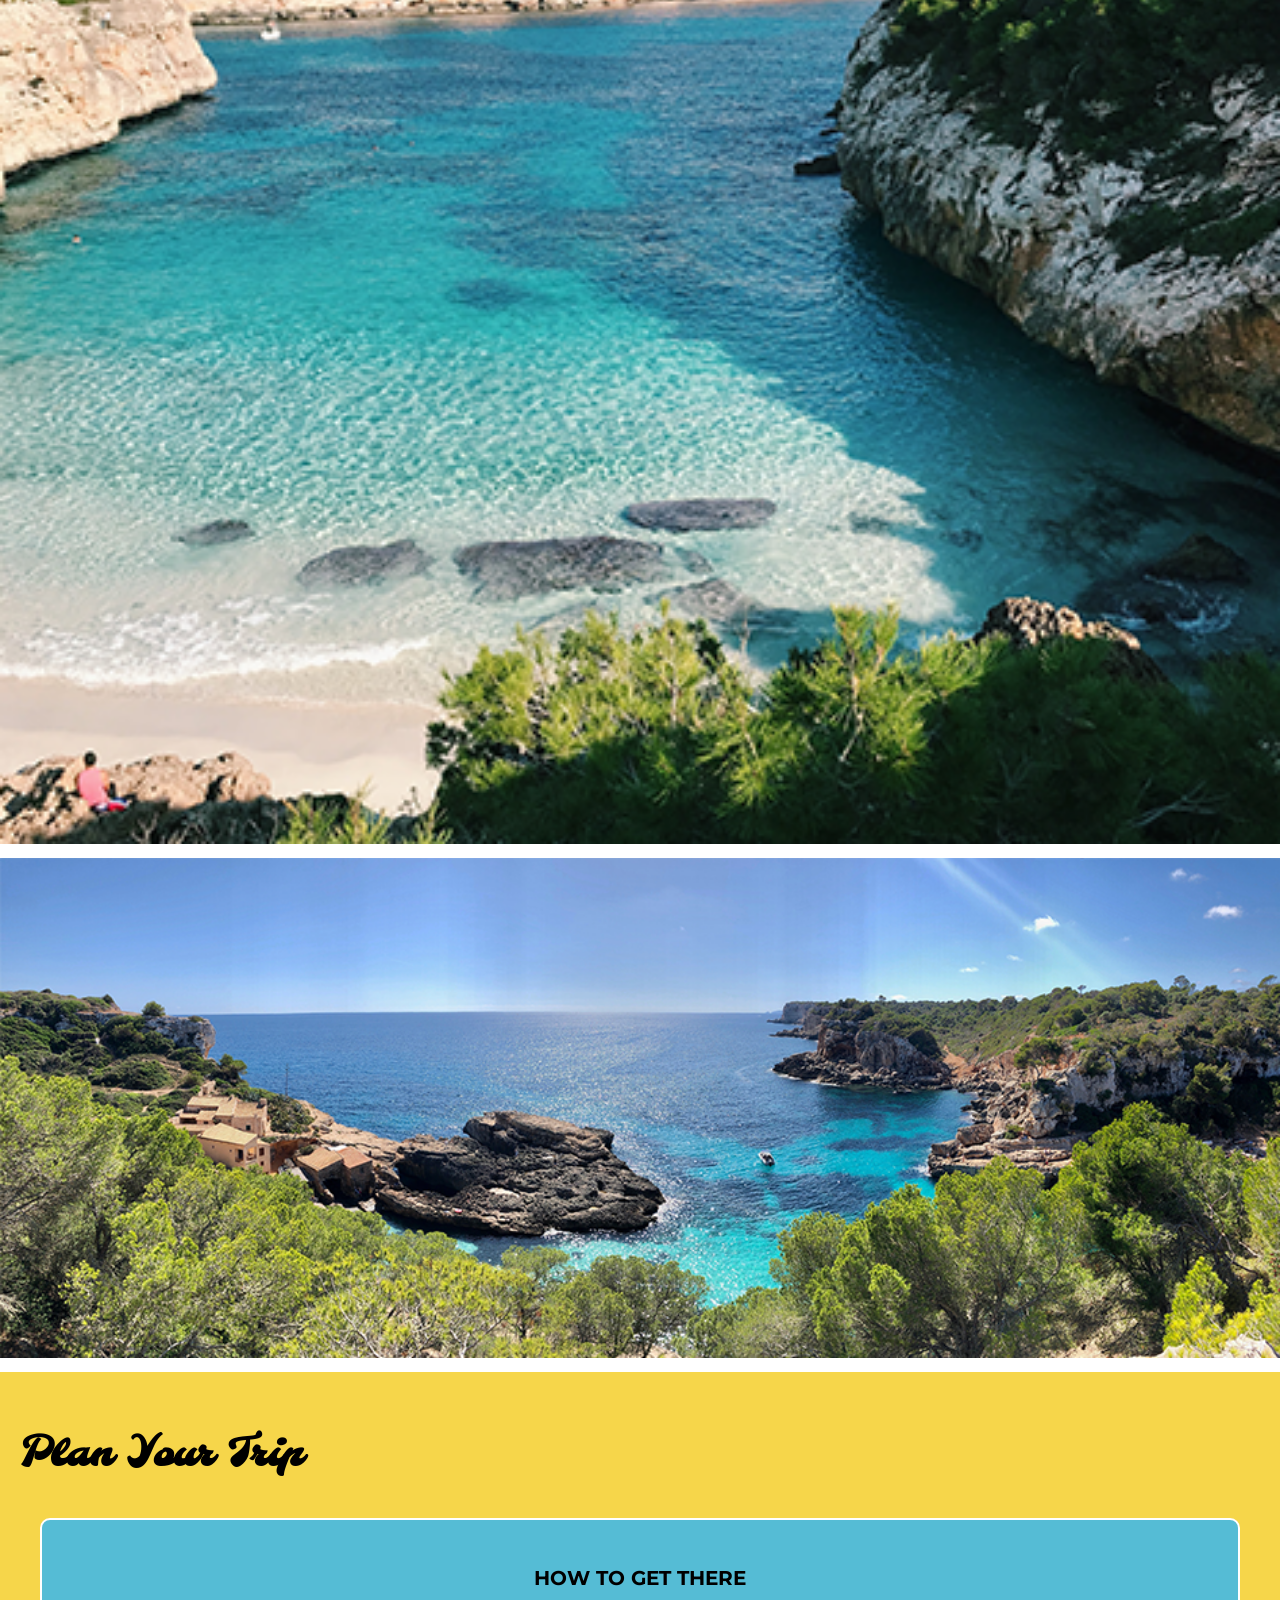
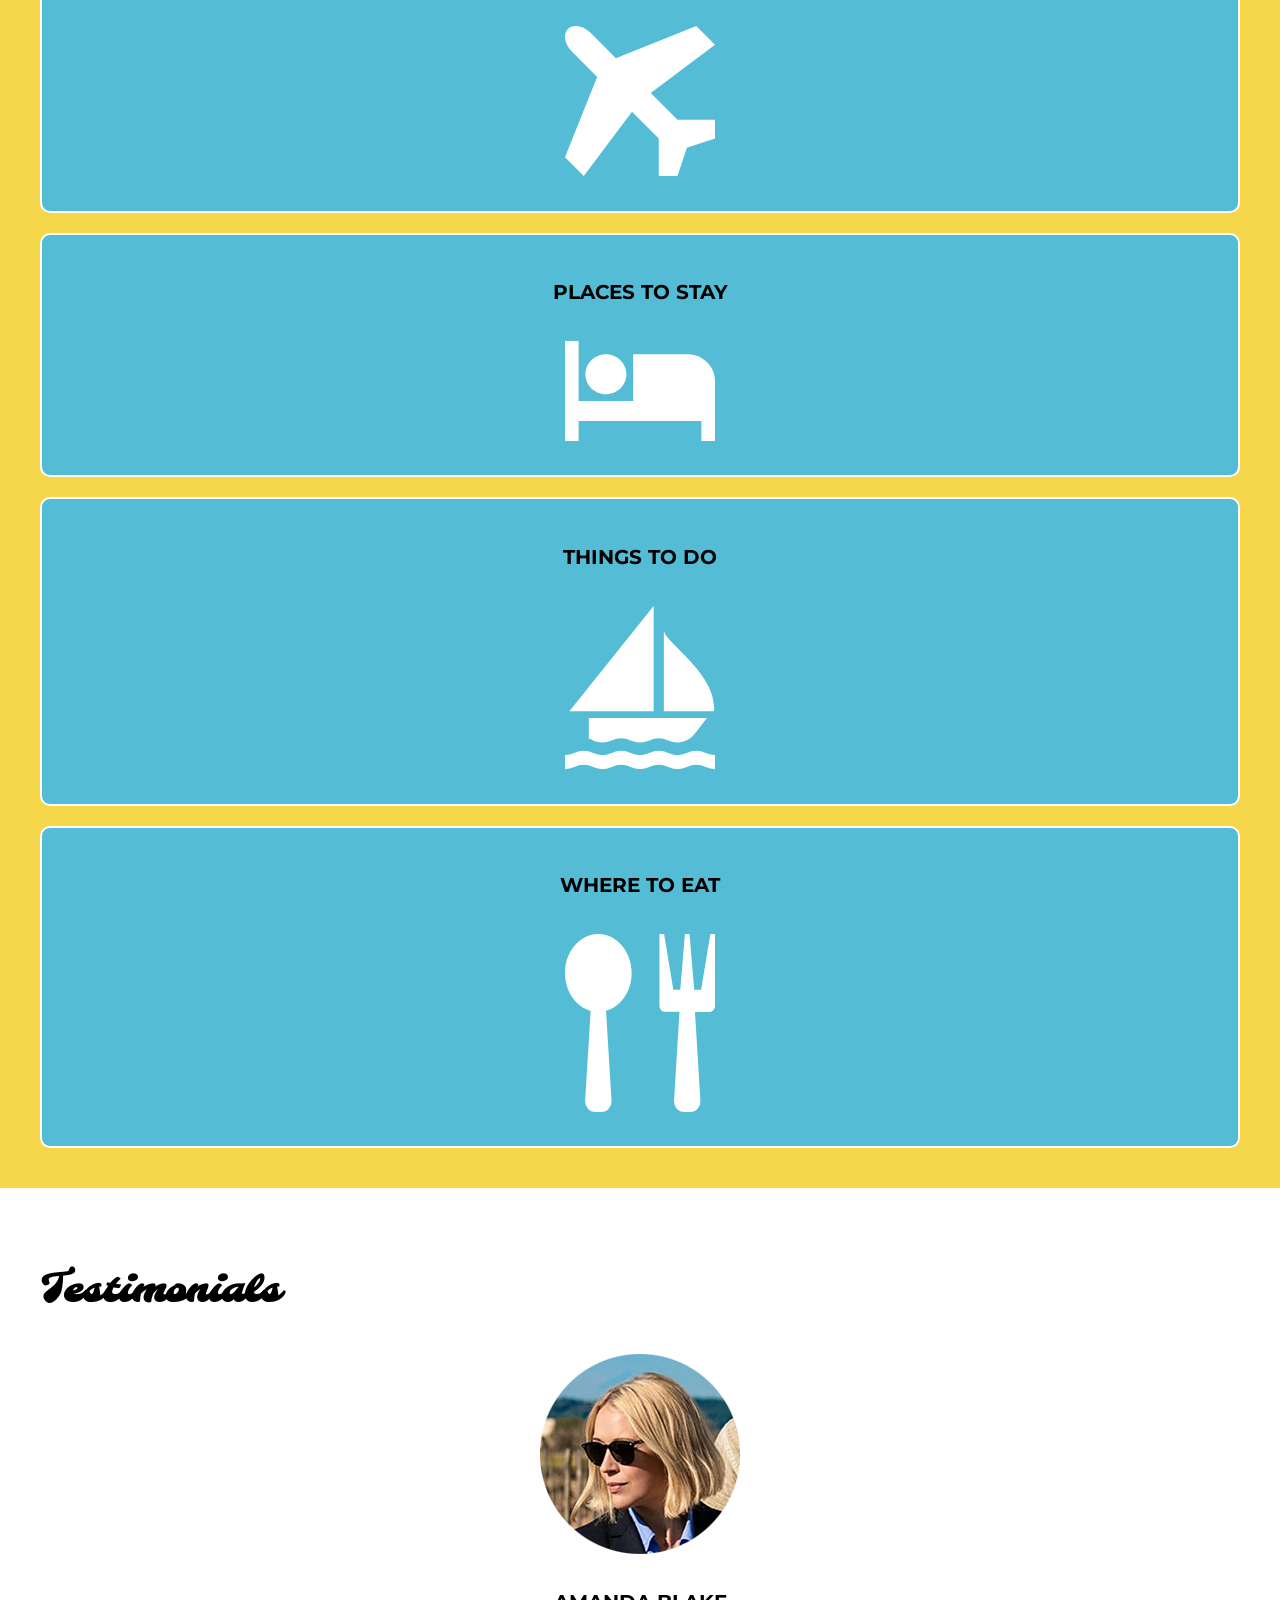
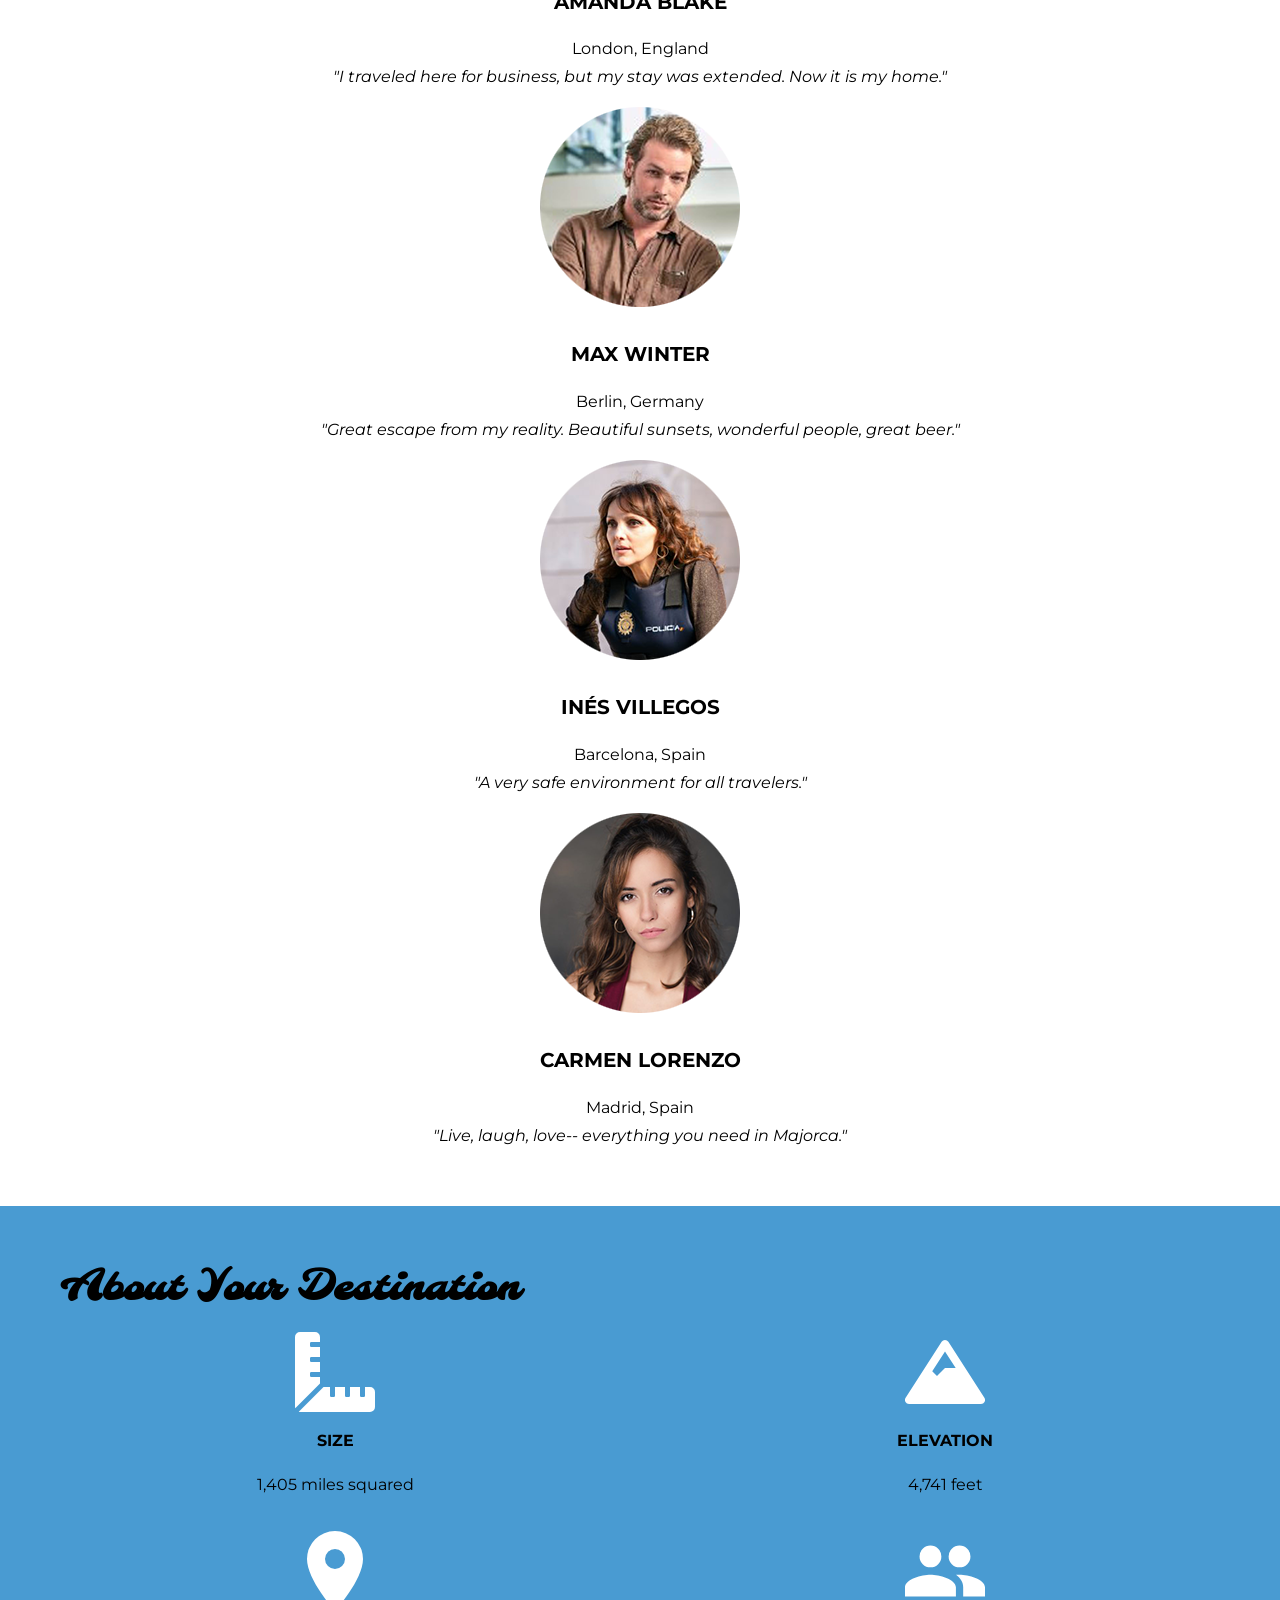
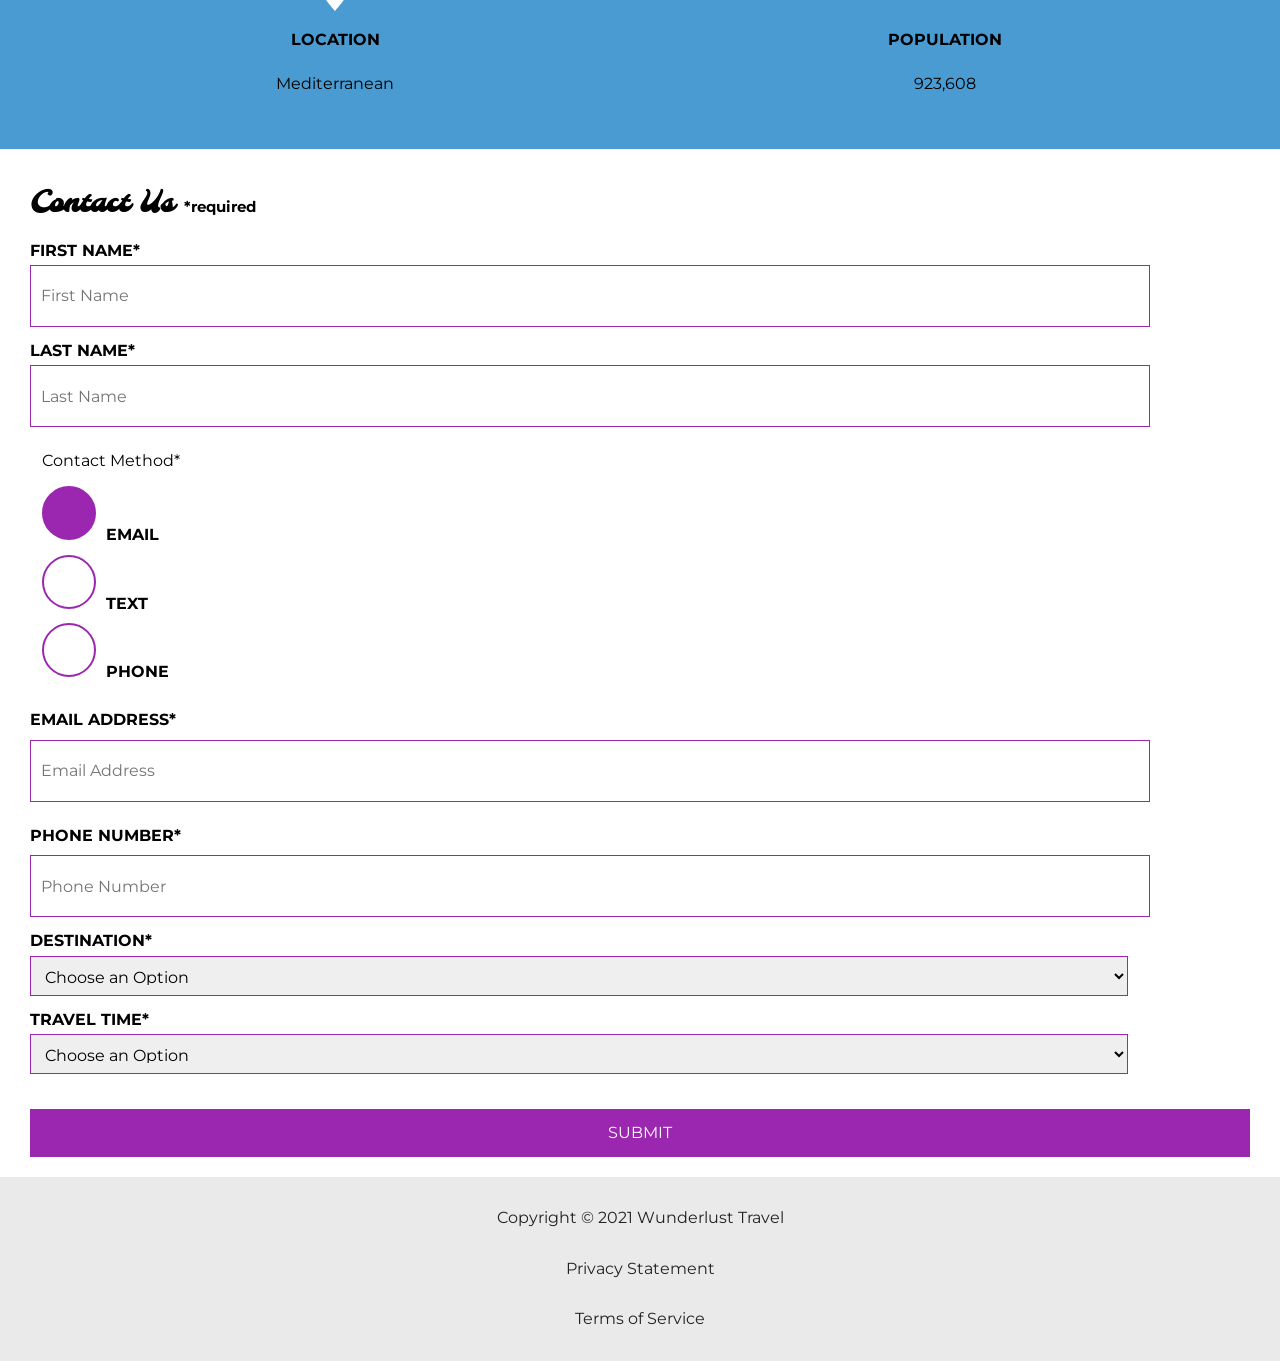
==== commit 94f5bf0e: "index" ====
--- a/index.html
+++ b/index.html
@@ -1,168 +1,230 @@
 <!DOCTYPE html>
 <html lang="en">
     <head>
-        <meta charset="UTF-8">
-        <meta name="viewport" content="width=device-width, initial-scale=1.0">
-        <meta name="description" content="Wunderlust Travel - Let us help you plan the trip of your dreams!">
-        <meta name="keywords" content="travel, vacation, destinations, tourism">
-        <meta name="author" content="Wunderlust Travel">
-        <meta property="og:title" content="Wunderlust Travel">
-        <meta property="og:description" content="Let Wunderlust Travel help you plan the trip of your dreams!">
-        <meta property="og:image" content="images/majorca-waves-L">
-        <meta property="og:url" content="images/majorca-waves-L">
-        <meta name="twitter:card" content="Majora Waves">
-        <meta name="twitter:title" content="Wunderlust Travel">
-        <meta name="twitter:description" content="Let Wunderlust Travel help you plan the trip of your dreams!">
-        <meta name="twitter:image" content="images/majorca-waves-L">
+        <meta charset="utf-8">
+        <meta name="viewport" content="width=device-width, initial-scale=1">
+        <meta name="author" content="Jessica Barnett, Christina Carrasquilla">
+        <meta name="description" content="Let Wunderlust Travel take you to beautiful Majorca this year! Majorca is a beautiful island and offers beauty and fun to its visitors">
+        <meta name="keywords" content="travel, majorca, beach, island, vacation, destination, getaway, restaurants in majorca, entertainment in majorca, testimonials from visitors">
         <title>Wunderlust Travel</title>
+        <meta name="robots" content="index,follow">
+
+        <!-- ~~~~~~~~~~ TWITTER CARD TAGS ~~~~~~~~~~ -->
+        <meta name="twitter:card" content="summary_large_image">
+        <meta name="twitter:site" content="@wunderlusttravel">
+        <meta name="twitter:creator" content="@wunderlusttravel">
+        <meta name="twitter:title" content="Wunderlust Travel: Majorca">
+        <meta name="twitter:description" content="Let Wunderlust Travel take you to beautiful Majorca this year! Majorca is a beautiful island and offers beauty and fun to its visitors">
+        <meta name="twitter:image" content="https://wunderlusttravel.com/images/majorca-cove.png">
+
+        <!-- ~~~~~~~~~~ OPEN GRAPH META TAGS ~~~~~~~~~~ -->
+        <meta property="og:title" content="See Majorca with Wunderlust Travel">
+        <meta property="og:type" content="website">
+        <meta property="og:image" content="https://wunderlusttravel.com/images/majorca-cove.png">
+        <meta property="og:url" content="https://wunderlusttravel.com/majorca">
+        <meta property="og:description" content="Let Wunderlust Travel take you to beautiful Majorca this year! Majorca is a beautiful island and offers beauty and fun to its visitors">
+        <!-- ~~~~~~~~~~FAVICON ~~~~~~~~~~ -->
+        <link rel="shortcut icon" href="images/favicon.png">
+
+        <!-- ~~~~~~~~~~ GOOGLE FONTS ~~~~~~~~~~ -->
+        <link rel="preconnect" href="https://fonts.googleapis.com">
+        <link rel="preconnect" href="https://fonts.gstatic.com" crossorigin>
+        <link href="https://fonts.googleapis.com/css2?family=Molle:ital@1&family=Montserrat:wght@400;600&display=swap" rel="stylesheet">
+        <link href="styles.css" rel="stylesheet">
     </head>
     <body>
+        <a id="skip" href="#main-content">Skip to Main Content</a>
+        <!-- styling skip links: https://webaim.org/techniques/css/invisiblecontent/ -->
         <header>
-            <div class="skip-link" >Skip to <a href='#main'>content</a>
-              </div>
-            <img src="images/logo-L.png" alt="The Wunderlust logo shows blue waves and the outline of two palm trees against an orange sun">
-            <h1>Wunderlust Travel</h1>
-            <p>Let Wunderlust Travel help you plan the trip of your dreams!</p>
+            <a href="index.html" id="logo"><img src="images/logo.png" alt="The Wunderlust logo shows blue waves and the outline of two palm trees against an orange sun"></a>
+            <h1>Wunderlust</h1>
+			<p>Let Wunderlust Travel help you plan the trip of your dreams!</p>			
             <nav>
-                <h2>Main Navigation</h2>
-                <ul>
-                    <li><a href="#">Destinations</a></li>
-                    <li><a href="#">Inspirations</a></li>
-                    <li><a href="#">Special</a></li>
-                    <li><a href="#">Contact Us</a></li>
-                </ul>
+                <div id="menu-toggle">
+                    <!-- responsive menu code from (with changes made to match mockups): https://css-tricks.com/three-css-alternatives-to-javascript-navigation/ -->
+                    <h2 class="sr-only">Main Navigation</h2>
+                    <!-- hidden but accessible headings from: https://webaim.org/techniques/css/invisiblecontent/ -->
+                    <input name="toggle" id="toggle" type="checkbox">
+                    <label for="toggle">MENU</label>
+                    <ul>
+                        <li class="active"><a href="wunderlust-majorca.html">Destinations</a></li>
+                        <li><a href="#">Inspirations</a></li>
+                        <li><a href="#">Special</a></li>
+                        <li><a href="#">Contact Us</a></li>
+                    </ul>
+                </div>
             </nav>
         </header>
-        <main id="main">
-            <article>  
-               <h2>Majorca</h2>
-                <p>Imagine an island with turquoise blue waters, secret coves, soft golden sands, lush green foliage, rugged mountains, picturesque villages and a vibrant capital city. The island and its capital, Palma, are overflowing with character, while its beaches are famous all around the world, making it one of the most sought-after summer destinations.</p>
-                <img src="images/majorca-waves-L.png" alt="Turquoise blue waters with white wave caps crashing against a rock cliff">
-                <img src="images/majorca-beach-L.png" alt="white sand beach with clear blue water washing up onto it with rocks on either side">
-                <img src="images/majorca-cove-L.png" alt="Deep blue water leading to the horizon with the island and trees in the foreground">
-                <section>
+        <main id="main-content">
+            <article>
+                <div id="intro">  
+                    <h2>Majorca</h2>
+                    <p>Imagine an island with turquoise blue waters, secret coves, soft golden sands, lush green foliage, rugged mountains, picturesque villages and a vibrant capital city. The island and its capital, Palma, are overflowing with character, while its beaches are famous all around the world, making it one of the most sought-after summer destinations.</p>
+                    <div id="img-grid">
+                        <img src="images/majorca-waves.png" alt="Turquoise blue waters with white wave caps crashing against a rock cliff">
+                        <img src="images/majorca-beach.png" alt="A calm cove with turquoise waters calmly lapping at a light sand beach">
+                        <picture>
+                            <source srcset="images/majorca-cove-small.png"
+                                media="(max-width: 500px)">
+                            <img src="images/majorca-cove.png" alt="Deep blue water leading to the horizon with the island and trees in the foreground">
+                        </picture>
+                    </div>
+                </div>  
+                <section id="plan">
                     <h3>Plan Your Trip</h3>
-                    <section>
-                        <h4>How to Get There</h4>
-                        <svg xmlns="http://www.w3.org/2000/svg" class="icon icon-tabler icon-tabler-plane" width="225" height="225" viewBox="0 0 24 24" stroke-width="1" stroke="#00bfd8" fill="none" stroke-linecap="round" stroke-linejoin="round"> <path stroke="none" d="M0 0h24v24H0z" fill="none"/> <path d="M16 10h4a2 2 0 0 1 0 4h-4l-4 7h-3l2 -7h-4l-2 2h-3l2 -4l-2 -4h3l2 2h4l-2 -7h3z" /></svg>
-                        <a href="#" title="Search for flights">
-                            <svg xmlns="http://www.w3.org/2000/svg" class="icon icon-tabler icon-tabler-chevron-right" width="40" height="40" viewBox="0 0 24 24" stroke-width="3" stroke="#00bfd8" fill="none" stroke-linecap="round" stroke-linejoin="round"><path stroke="none" d="M0 0h24v24H0z" fill="none"/><polyline points="9 6 15 12 9 18" /></svg>
-                        </a>
-                    </section>      
-                    <section>
-                        <h4>Places to Stay</h4>
-                        <svg xmlns="http://www.w3.org/2000/svg" class="icon icon-tabler icon-tabler-bed" width="225" height="225" viewBox="0 0 24 24" stroke-width="1" stroke="#00bfd8" fill="none" stroke-linecap="round" stroke-linejoin="round"><path stroke="none" d="M0 0h24v24H0z" fill="none"/><path d="M3 7v11m0 -4h18m0 4v-8a2 2 0 0 0 -2 -2h-8v6" /><circle cx="7" cy="10" r="1" /></svg>
-                        <a href="#" title="Search for hotels">
-                            <svg xmlns="http://www.w3.org/2000/svg" class="icon icon-tabler icon-tabler-chevron-right" width="40" height="40" viewBox="0 0 24 24" stroke-width="3" stroke="#00bfd8" fill="none" stroke-linecap="round" stroke-linejoin="round"><path stroke="none" d="M0 0h24v24H0z" fill="none"/><polyline points="9 6 15 12 9 18" /></svg> 
-                        </a>
-                    </section>
-                    <section>
-                        <h4>Things to Do</h4>
-                        <svg xmlns="http://www.w3.org/2000/svg" class="icon icon-tabler icon-tabler-sailboat" width="225" height="225" viewBox="0 0 24 24" stroke-width="1" stroke="#00bfd8" fill="none" stroke-linecap="round" stroke-linejoin="round"><path stroke="none" d="M0 0h24v24H0z" fill="none"/><path d="M2 20a2.4 2.4 0 0 0 2 1a2.4 2.4 0 0 0 2 -1a2.4 2.4 0 0 1 2 -1a2.4 2.4 0 0 1 2 1a2.4 2.4 0 0 0 2 1a2.4 2.4 0 0 0 2 -1a2.4 2.4 0 0 1 2 -1a2.4 2.4 0 0 1 2 1a2.4 2.4 0 0 0 2 1a2.4 2.4 0 0 0 2 -1" /><path d="M4 18l-1 -3h18l-1 3" /><path d="M11 12h7l-7 -9v9" /><line x1="8" y1="7" x2="6" y2="12" /></svg>
-                        <a href="#" title="Search for Activities">
-                            <svg xmlns="http://www.w3.org/2000/svg" class="icon icon-tabler icon-tabler-chevron-right" width="40" height="40" viewBox="0 0 24 24" stroke-width="3" stroke="#00bfd8" fill="none" stroke-linecap="round" stroke-linejoin="round"><path stroke="none" d="M0 0h24v24H0z" fill="none"/><polyline points="9 6 15 12 9 18" /></svg> 
-                        </a>                     
-                    </section>    
-                    <section>
-                        <h4>Where to Eat</h4>
-                        <svg xmlns="http://www.w3.org/2000/svg" class="icon icon-tabler icon-tabler-tools-kitchen-2" width="225" height="225" viewBox="0 0 24 24" stroke-width="1" stroke="#00bfd8" fill="none" stroke-linecap="round" stroke-linejoin="round"><path stroke="none" d="M0 0h24v24H0z" fill="none"/><path d="M19 3v12h-5c-.023 -3.681 .184 -7.406 5 -12zm0 12v6h-1v-3m-10 -14v17m-3 -17v3a3 3 0 1 0 6 0v-3" /></svg>
-                        <a href="#" title="Search for Restaurants">
-                            <svg xmlns="http://www.w3.org/2000/svg" class="icon icon-tabler icon-tabler-chevron-right" width="40" height="40" viewBox="0 0 24 24" stroke-width="3" stroke="#00bfd8" fill="none" stroke-linecap="round" stroke-linejoin="round"><path stroke="none" d="M0 0h24v24H0z" fill="none"/><polyline points="9 6 15 12 9 18" /></svg>                          
-                        </a>
-                    </section>   
-                </section>
-                <section>
+                    <div>
+                        <section>
+                            <h4>How to Get There</h4>
+                            <a href="#" title="Search for flights">
+                                <img src="images/get.svg" alt="airplane icon">
+                            </a>
+                        </section>      
+                        <section>
+                            <h4>Places to Stay</h4>
+                            <a href="#" title="Search for hotels">
+                                <img src="images/stay.svg" alt="bed icon">
+                            </a>
+                        </section>
+                        <section>
+                            <h4>Things to Do</h4>
+                            <a href="#" title="Search for Activities">
+                                <img src="images/do.svg" alt="sailboat icon">
+                            </a>                     
+                        </section>    
+                        <section>
+                            <h4>Where to Eat</h4>
+                            <a href="#" title="Search for Restaurants">
+                                <img src="images/eat.svg" alt="fork and spoon icon">                         
+                            </a>
+                        </section>
+                    </div>   
+                </section>
+                <section id="testimonials">
                     <h3>Testimonials</h3>
-                    <section>
-                        <img src="images/miranda-blake-L.png" alt="Miranda Blake has a blonde bob and is wearing dark sunglasses">
-                        <h4>Amanda Blake</h4>
-                        <p>Traveling From: London, England</p>
-                        <q>I traveled here for business, but my stay was extended. Now it is my home.</q>
-                    </section>
-                    <section>
-                        <img src="images/max-winter-L.png" alt="Max Winters has brown short hair and beard wearing brown button up shirt posing for photo">
-                        <h4>Max Winter</h4>
-                        <p>Traveling From: Berlin, Germany</p>
-                        <q>Great escape from my reality. Beautiful sunsets, wonderful people, great beer.</q>
-                    </section>
-                    <section>
-                        <img src="images/ines-villegoes-L.png" alt="Inés Villegos has brown hair looking forward wearing a police vest">
-                        <h4>Inés Villegos</h4>
-                        <p>Traveling From: Barcelona, Spain</p>
-                        <q>A very safe environment for all travelers.</q>
-                    </section>
-                    <section>
-                        <img src="images/carmen-lorenzo-L.png" alt="Carmen Lorenzo has long, dark brown hair and is wearing gold hoop earrings">
-                        <h4>Carmen Lorenzo</h4>
-                        <p>Traveling From: Madrid, Spain</p>
-                        <q>Live, laugh, love-- everything you need in Majorca.</q>
-                    </section>
-                </section>
-                <section>
+                    <div>
+                        <section>
+                            <img src="images/miranda-blake.png" alt="Miranda Blake has a blonde bob and is wearing dark sunglasses">
+                            <h4>Amanda Blake</h4>
+                            <p>London, England</p>
+                            <q>I traveled here for business, but my stay was extended. Now it is my home.</q>
+                        </section>
+                        <section>
+                            <img src="images/max-winter.png" alt="Max Winter has dark blonde hair and a trimmed beard and mustache">
+                            <h4>Max Winter</h4>
+                            <p>Berlin, Germany</p>
+                            <q>Great escape from my reality. Beautiful sunsets, wonderful people, great beer.</q>
+                        </section>
+                        <section>
+                            <img src="images/ines-villegoes.png" alt="Ines Villegos has shoulder-length, wavy, brown hair and is wearing a brown sweater"> 
+                            <h4>Inés Villegos</h4> 
+                            <p>Barcelona, Spain</p>
+                            <q>A very safe environment for all travelers.</q>
+                        </section>
+                        <section>
+                            <img src="images/carmen-lorenzo.png" alt="Carmen Lorenzo has long, dark brown hair and is wearing gold hoop earrings">
+                            <h4>Carmen Lorenzo</h4> 
+                            <p>Madrid, Spain</p>
+                            <q>Live, laugh, love-- everything you need in Majorca.</q>
+                        </section>
+                    </div>
+                </section>
+                <section id="about">
                     <h3>About Your Destination</h3>
-                    <section>
-                        <svg xmlns="http://www.w3.org/2000/svg" class="icon icon-tabler icon-tabler-ruler-2" width="225" height="225" viewBox="0 0 24 24" stroke-width="1" stroke="#a905b6" fill="none" stroke-linecap="round" stroke-linejoin="round"><path stroke="none" d="M0 0h24v24H0z" fill="none"/><path d="M17 3l4 4l-14 14l-4 -4z" /><path d="M16 7l-1.5 -1.5" /><path d="M13 10l-1.5 -1.5" /><path d="M10 13l-1.5 -1.5" /><path d="M7 16l-1.5 -1.5" /></svg>
-                        <h4>Size</h4>
-                        <p>1,405 miles squared</p>
-                    </section>
-                    <section>
-                        <svg xmlns="http://www.w3.org/2000/svg" class="icon icon-tabler icon-tabler-arrow-top-bar" width="225" height="225" viewBox="0 0 24 24" stroke-width="1" stroke="#a905b6" fill="none" stroke-linecap="round" stroke-linejoin="round"><path stroke="none" d="M0 0h24v24H0z" fill="none"/><line x1="12" y1="21" x2="12" y2="3" /><path d="M15 6l-3 -3l-3 3" /><line x1="9" y1="21" x2="15" y2="21" /></svg>
-                        <h4>Elevation</h4>
-                        <p>4,741 feet</p>
-                    </section>
-                    <section>
-                        <svg xmlns="http://www.w3.org/2000/svg" class="icon icon-tabler icon-tabler-map-pin" width="225" height="225" viewBox="0 0 24 24" stroke-width="1" stroke="#a905b6" fill="none" stroke-linecap="round" stroke-linejoin="round"><path stroke="none" d="M0 0h24v24H0z" fill="none"/><circle cx="12" cy="11" r="3" /><path d="M17.657 16.657l-4.243 4.243a2 2 0 0 1 -2.827 0l-4.244 -4.243a8 8 0 1 1 11.314 0z" /></svg>
-                        <h4>Location</h4>
-                        <p>Mediterranean</p>
-                    </section>
-                    <section>
-                        <svg xmlns="http://www.w3.org/2000/svg" class="icon icon-tabler icon-tabler-users" width="225" height="225" viewBox="0 0 24 24" stroke-width="1" stroke="#a905b6" fill="none" stroke-linecap="round" stroke-linejoin="round"><path stroke="none" d="M0 0h24v24H0z" fill="none"/><circle cx="9" cy="7" r="4" /><path d="M3 21v-2a4 4 0 0 1 4 -4h4a4 4 0 0 1 4 4v2" /><path d="M16 3.13a4 4 0 0 1 0 7.75" /><path d="M21 21v-2a4 4 0 0 0 -3 -3.85" /></svg>
-                        <h4>Population</h4>
-                        <p>923,608</p>
-                    </section>
-                </section>
-                <section>
-                    <h3>Contact Us</h3>
+                    <div>
+                        <section>
+                            <img src="images/size.svg" alt="ruler icon">
+                            <h4>Size</h4> 
+                            <p>1,405 miles squared</p>
+                        </section>
+                        <section>
+                            <img src="images/elevation.svg" alt="mountain icon">
+                            <h4>Elevation</h4> 
+                            <p>4,741 feet</p>
+                        </section>
+                        <section>
+                            <img src="images/location.svg" alt="location pin icon">
+                            <h4>Location</h4> 
+                            <p>Mediterranean</p>
+                        </section>
+                        <section>
+                            <img src="images/population.svg" alt="people icon">
+                            <h4>Population</h4>
+                            <p>923,608</p>
+                        </section>
+                    </div>  
+                </section>
+                <section id="contact">
+                    <h3>Contact Us <span class="form-required">*required</span></h3>
                     <form method="post" action="https://wp.zybooks.com/form-viewer.php">
-                        <label for="fName">First Name<span>*</span></label>
-                        <input type="text" name="fName" id="fName" autocomplete="given-name" required>
-                        <label for="lName">Last Name<span>*</span></label>
-                        <input type="text" name="lName" id="lName" autocomplete="family-name" required>
-                        <fieldset>
-                            <legend>Contact Method<span>*</span></legend>
-                            <input type="radio" name="contactPref" id="prefEmail" required>
-                            <label for="prefEmail">Email</label>
-                            <input type="radio" name="contactPref" id="prefText">
-                            <label for="prefText">Text</label>
-                            <input type="radio" name="contactPref" id="prefPhone">
-                            <label for="prefPhone">Phone</label>
-                        </fieldset>
-                        <label for="email">Email Address</label>
-                        <input type="email" name="email" id="email" autocomplete="email">
-                        <label for="phone">Phone Number</label>
-                        <input type="tel" name="phone" id="phone" autocomplete="tel">
-                        <label for="destination">Destination<span>*</span></label>
-                        <select name="destination" id="destination" required>
-                            <option value="">Choose an Option</option>
-                            <option value="barcelona">Barcelona</option>
-                            <option value="granada">Granada</option>
-                            <option value="ibiza">Ibiza</option>
-                            <option value="madrid">Madrid</option>
-                            <option value="majora">Majora</option>
-                            <option value="seville">Seville</option>
-                            <option value="tenerife">Tenerife</option>
-                            <option value="valencia">Valencia</option>
-                        </select>
-                        <label for="travelTime">Travel Time<span>*</span></label>
-                        <select name="travelTime" id="travelTime" required>
-                            <option value="">Choose an Option</option>
-                            <option value="fall">Fall</option>
-                            <option value="winter">Winter</option>
-                            <option value="spring">Spring</option>
-                            <option value="summer">Summer</option>
-                            <option value="flexible">Flexible</option>
-                        </select>
-                        <input type="submit" name="mySubmit" id="mySubmit" value="Submit Form">
+                        <div id="names">
+                            <label for="fName">First Name<span class="required">*</span></label>
+                            <input type="text" name="fName" id="fName" autocomplete="given-name" placeholder="First Name" required>
+                            <!-- custom input styles from https://moderncss.dev/custom-css-styles-for-form-inputs-and-textareas/ -->
+                            <label for="lName">Last Name<span class="required">*</span></label>
+                            <input type="text" name="lName" id="lName" autocomplete="family-name" placeholder="Last Name" required>
+                        </div>
+                        <div id="nums">
+                            <fieldset>
+                                <legend>Contact Method<span class="required">*</span></legend>
+                                <!-- custom radio button styles from https://moderncss.dev/pure-css-custom-styled-radio-buttons/ -->
+                                <label for="prefEmail">
+                                    <span class="radio-input">
+                                        <input type="radio" name="contactPref" id="prefEmail" required checked>
+                                        <span class="radio-control"></span>
+                                    </span>
+                                    <span class="radio-label">Email</span>
+                                </label>
+                                <label for="prefText">
+                                    <span class="radio-input">
+                                        <input type="radio" name="contactPref" id="prefText">
+                                        <span class="radio-control"></span>
+                                    </span>
+                                    <span class="radio-label">Text</span>
+                                </label>
+                                <label for="prefPhone">
+                                    <span class="radio-input">
+                                        <input type="radio" name="contactPref" id="prefPhone">
+                                        <span class="radio-control"></span>
+                                    </span>
+                                    <span class="radio-label">Phone</span>
+                                </label>
+                            </fieldset>
+                            <label for="email">Email Address<span class="required">*</span></label>
+                            <input type="email" name="email" id="email" autocomplete="email" placeholder="Email Address" required>
+                            <label for="phone">Phone Number<span class="required">*</span></label>
+                            <input type="tel" name="phone" id="phone" autocomplete="tel" placeholder="Phone Number" required>
+                        </div>
+                        <div id="selects">
+                            <!-- custom select styles from: https://moderncss.dev/custom-select-styles-with-pure-css/ -->
+                            <label for="destination">Destination<span class="required">*</span></label>
+                            <div class="custom-select">
+                                <select name="destination" id="destination" required>
+                                    <option value="" disabled selected>Choose an Option</option>
+                                    <option value="barcelona">Barcelona</option>
+                                    <option value="granada">Granada</option>
+                                    <option value="ibiza">Ibiza</option>
+                                    <option value="madrid">Madrid</option>
+                                    <option value="majora">Majora</option>
+                                    <option value="seville">Seville</option>
+                                    <option value="tenerife">Tenerife</option>
+                                    <option value="valencia">Valencia</option>
+                                </select>
+                                <span class="focus"></span>
+                            </div>  
+                            <label for="travelTime">Travel Time<span class="required">*</span></label>
+                            <div class="custom-select">
+                                <select name="travelTime" id="travelTime" required>
+                                    <option value="" disabled selected>Choose an Option</option>
+                                    <option value="fall">Fall</option>
+                                    <option value="winter">Winter</option>
+                                    <option value="spring">Spring</option>
+                                    <option value="summer">Summer</option>
+                                    <option value="flexible">Flexible</option>
+                                </select>
+                                <span class="focus"></span>
+                            </div> 
+                            <input type="submit" name="mySubmit" id="mySubmit" value="Submit">
+                        </div>
                     </form>
                 </section>
             </article>
--- a/styles.css
+++ b/styles.css
@@ -0,0 +1,767 @@
+/* Abigail Pope above normalize css */
+/*! normalize.css v8.0.1 | MIT License | github.com/necolas/normalize.css */
+
+/* Document
+   ========================================================================== */
+
+/**
+ * 1. Correct the line height in all browsers.
+ * 2. Prevent adjustments of font size after orientation changes in iOS.
+ */
+
+ html {
+    line-height: 1.15; /* 1 */
+    -webkit-text-size-adjust: 100%; /* 2 */
+  }
+  
+  /* Sections
+     ========================================================================== */
+  
+  /**
+   * Remove the margin in all browsers.
+   */
+  
+  body {
+    margin: 0;
+  }
+  
+  /**
+   * Render the `main` element consistently in IE.
+   */
+  
+  main {
+    display: block;
+  }
+  
+  /**
+   * Correct the font size and margin on `h1` elements within `section` and
+   * `article` contexts in Chrome, Firefox, and Safari.
+   */
+  
+  h1 {
+    font-size: 2em;
+    margin: 0.67em 0;
+  }
+  
+  /* Grouping content
+     ========================================================================== */
+  
+  /**
+   * 1. Add the correct box sizing in Firefox.
+   * 2. Show the overflow in Edge and IE.
+   */
+  
+  hr {
+    box-sizing: content-box; /* 1 */
+    height: 0; /* 1 */
+    overflow: visible; /* 2 */
+  }
+  
+  /**
+   * 1. Correct the inheritance and scaling of font size in all browsers.
+   * 2. Correct the odd `em` font sizing in all browsers.
+   */
+  
+  pre {
+    font-family: monospace, monospace; /* 1 */
+    font-size: 1em; /* 2 */
+  }
+  
+  /* Text-level semantics
+     ========================================================================== */
+  
+  /**
+   * Remove the gray background on active links in IE 10.
+   */
+  
+  a {
+    background-color: transparent;
+  }
+  
+  /**
+   * 1. Remove the bottom border in Chrome 57-
+   * 2. Add the correct text decoration in Chrome, Edge, IE, Opera, and Safari.
+   */
+  
+  abbr[title] {
+    border-bottom: none; /* 1 */
+    text-decoration: underline; /* 2 */
+    text-decoration: underline dotted; /* 2 */
+  }
+  
+  /**
+   * Add the correct font weight in Chrome, Edge, and Safari.
+   */
+  
+  b,
+  strong {
+    font-weight: bolder;
+  }
+  
+  /**
+   * 1. Correct the inheritance and scaling of font size in all browsers.
+   * 2. Correct the odd `em` font sizing in all browsers.
+   */
+  
+  code,
+  kbd,
+  samp {
+    font-family: monospace, monospace; /* 1 */
+    font-size: 1em; /* 2 */
+  }
+  
+  /**
+   * Add the correct font size in all browsers.
+   */
+  
+  small {
+    font-size: 80%;
+  }
+  
+  /**
+   * Prevent `sub` and `sup` elements from affecting the line height in
+   * all browsers.
+   */
+  
+  sub,
+  sup {
+    font-size: 75%;
+    line-height: 0;
+    position: relative;
+    vertical-align: baseline;
+  }
+  
+  sub {
+    bottom: -0.25em;
+  }
+  
+  sup {
+    top: -0.5em;
+  }
+  
+  /* Embedded content
+     ========================================================================== */
+  
+  /**
+   * Remove the border on images inside links in IE 10.
+   */
+  
+  img {
+    border-style: none;
+  }
+  
+  /* Forms
+     ========================================================================== */
+  
+  /**
+   * 1. Change the font styles in all browsers.
+   * 2. Remove the margin in Firefox and Safari.
+   */
+  
+  button,
+  input,
+  optgroup,
+  select,
+  textarea {
+    font-family: inherit; /* 1 */
+    font-size: 100%; /* 1 */
+    line-height: 1.15; /* 1 */
+    margin: 0; /* 2 */
+  }
+  
+  /**
+   * Show the overflow in IE.
+   * 1. Show the overflow in Edge.
+   */
+  
+  button,
+  input { /* 1 */
+    overflow: visible;
+  }
+  
+  /**
+   * Remove the inheritance of text transform in Edge, Firefox, and IE.
+   * 1. Remove the inheritance of text transform in Firefox.
+   */
+  
+  button,
+  select { /* 1 */
+    text-transform: none;
+  }
+  
+  /**
+   * Correct the inability to style clickable types in iOS and Safari.
+   */
+  
+  button,
+  [type="button"],
+  [type="reset"],
+  [type="submit"] {
+    -webkit-appearance: button;
+  }
+  
+  /**
+   * Remove the inner border and padding in Firefox.
+   */
+  
+  button::-moz-focus-inner,
+  [type="button"]::-moz-focus-inner,
+  [type="reset"]::-moz-focus-inner,
+  [type="submit"]::-moz-focus-inner {
+    border-style: none;
+    padding: 0;
+  }
+  
+  /**
+   * Restore the focus styles unset by the previous rule.
+   */
+  
+  button:-moz-focusring,
+  [type="button"]:-moz-focusring,
+  [type="reset"]:-moz-focusring,
+  [type="submit"]:-moz-focusring {
+    outline: 1px dotted ButtonText;
+  }
+  
+  /**
+   * Correct the padding in Firefox.
+   */
+  
+  fieldset {
+    padding: 0.35em 0.75em 0.625em;
+  }
+  
+  /**
+   * 1. Correct the text wrapping in Edge and IE.
+   * 2. Correct the color inheritance from `fieldset` elements in IE.
+   * 3. Remove the padding so developers are not caught out when they zero out
+   *    `fieldset` elements in all browsers.
+   */
+  
+  legend {
+    box-sizing: border-box; /* 1 */
+    color: inherit; /* 2 */
+    display: table; /* 1 */
+    max-width: 100%; /* 1 */
+    padding: 0; /* 3 */
+    white-space: normal; /* 1 */
+  }
+  
+  /**
+   * Add the correct vertical alignment in Chrome, Firefox, and Opera.
+   */
+  
+  progress {
+    vertical-align: baseline;
+  }
+  
+  /**
+   * Remove the default vertical scrollbar in IE 10+.
+   */
+  
+  textarea {
+    overflow: auto;
+  }
+  
+  /**
+   * 1. Add the correct box sizing in IE 10.
+   * 2. Remove the padding in IE 10.
+   */
+  
+  [type="checkbox"],
+  [type="radio"] {
+    box-sizing: border-box; /* 1 */
+    padding: 0; /* 2 */
+  }
+  
+  /**
+   * Correct the cursor style of increment and decrement buttons in Chrome.
+   */
+  
+  [type="number"]::-webkit-inner-spin-button,
+  [type="number"]::-webkit-outer-spin-button {
+    height: auto;
+  }
+  
+  /**
+   * 1. Correct the odd appearance in Chrome and Safari.
+   * 2. Correct the outline style in Safari.
+   */
+  
+  [type="search"] {
+    -webkit-appearance: textfield; /* 1 */
+    outline-offset: -2px; /* 2 */
+  }
+  
+  /**
+   * Remove the inner padding in Chrome and Safari on macOS.
+   */
+  
+  [type="search"]::-webkit-search-decoration {
+    -webkit-appearance: none;
+  }
+  
+  /**
+   * 1. Correct the inability to style clickable types in iOS and Safari.
+   * 2. Change font properties to `inherit` in Safari.
+   */
+  
+  ::-webkit-file-upload-button {
+    -webkit-appearance: button; /* 1 */
+    font: inherit; /* 2 */
+  }
+  
+  /* Interactive
+     ========================================================================== */
+  
+  /*
+   * Add the correct display in Edge, IE 10+, and Firefox.
+   */
+  
+  details {
+    display: block;
+  }
+  
+  /*
+   * Add the correct display in all browsers.
+   */
+  
+  summary {
+    display: list-item;
+  }
+  
+  /* Misc
+     ========================================================================== */
+  
+  /**
+   * Add the correct display in IE 10+.
+   */
+  
+  template {
+    display: none;
+  }
+  
+  /**
+   * Add the correct display in IE 10.
+   */
+  
+  [hidden] {
+    display: none;
+  }
+
+/* Abigail Pope Code Begins */
+/* mobile layout styles */
+
+h1, h2, h3 {
+    font-family: 'Molle', cursive;
+}
+
+h4, p, q, small, nav, button, form, footer {
+    font-family: 'Montserrat', sans-serif;
+}
+
+:root {
+    --color-yellow: #F6D64A;
+    --color-teal: #55BCD5;
+    --color-purple: #9B26B0;
+    --color-blue: #499BD2;
+    --color-dark-gray: #222222;
+    --color-light-gray: #EAEAEA;
+    --color-white: #FFFFFF;
+    --color-black: #000000;
+}
+
+/* HEADER */
+header {
+    background: linear-gradient(to bottom, var(--color-teal), #FFFFFF);
+    display: flex;
+    align-items: center;
+    justify-content: space-between;
+    flex-wrap: wrap;
+    
+}
+header > a {
+    order: 1; 
+    width: 30%;
+
+}
+
+header > nav {
+    order: 2;
+    padding: 20px;
+    width: 50%;
+    height: 5px;
+    background-color: var(--color-yellow);
+}
+
+header h1, header p{
+    padding: 0px 30px;
+    order: 3;
+    margin: 0;
+}
+header h1{
+    margin-top: 30px;
+}
+
+#skip, .sr-only {
+    position:absolute;
+    left:-10000px;
+    top:auto;
+    width:1px;
+    height:1px;
+    overflow:hidden;
+}  
+
+body {
+    overflow-x: hidden; 
+    margin: 0;
+    width: 100%;
+    font-size: 16px;
+}
+footer, footer a{
+    background-color: #EAEAEA;
+    font-family: 'Montserrat', sans-serif;
+    color: var(--color-dark-gray);
+    display: block;
+    text-decoration: none;
+    text-align: center;
+    margin: 0 auto;
+    padding: 1em;
+  }
+
+/* NAV */
+  
+#menu-toggle {
+    font-family: 'Montserrat', sans-serif;
+    font-weight: bold;
+    text-align: center;
+    
+}
+
+#toggle:checked + label + ul {
+    display: block;
+    position: fixed;
+    top: 0;
+    left: 0;
+    width: 100%;
+    height: 100%;
+    background-color: var(--color-white);
+    padding: 0;
+    margin: 0;
+    box-sizing: border-box;
+}
+
+#menu-toggle ul {
+    list-style-type: none;
+    padding: 0;
+    margin: 0;
+    display: none;
+}
+
+#menu-toggle ul li {
+    border-top: 1px solid var(--color-dark-gray);
+}
+
+#menu-toggle h2 {
+    background-color: var(--color-dark-gray);
+    color: white; 
+    text-align: center;
+    padding: 20px 0;
+    margin: 0;
+    text-transform: uppercase;
+    width: 100%;
+    z-index: 999; 
+}
+
+#menu-toggle ul li a {
+    display: block;
+    text-decoration: none;
+    color: var(--color-dark-gray);
+    background-color: var(--color-blue);
+    padding: 20px;
+    text-align: center;
+    text-transform: uppercase; 
+}
+
+#menu-toggle ul li a:hover {
+    background-color: var(--color-white)
+}
+
+#menu-toggle input[type="checkbox"] {
+    position: absolute;
+    opacity: 0;
+    }
+    
+#menu-toggle label {
+cursor: pointer;
+}
+
+#logo img{
+width: 150px;
+height: auto;
+}
+
+/* MAIN */
+
+h1{
+    font-size: 40px;
+}
+h2{
+    font-size: 30px;
+}
+#intro h2{
+    padding: 30px 20px 0px 20px;
+}
+#intro p {
+    line-height: 2em;
+    padding: 0px 20px 25px 25px;
+}
+#intro img{
+    width: 100%;
+    height: auto;
+}
+
+main img{
+    padding-bottom: 10px;
+}
+
+/* PLAN */
+
+#plan{
+    background-color: #F6D64A;
+    padding: 20px;
+}
+#plan h3{
+    font-size: 40px;
+}
+#plan section{
+    background-color: #55BCD5;
+    margin: 20px;
+    padding: 20px;
+    text-align: center;
+    border: 2px solid white;
+    border-radius: 10px;
+}
+#plan img{
+    width: 150px;
+    height: auto;
+    margin-top: 10px;
+}
+#plan h4{
+    font-size: 20px;
+    font-weight: bold;
+    text-transform: uppercase;
+}
+
+/* TESTIMONIALS */
+
+#testimonials {
+    padding: 40px;
+}
+      
+#testimonials h3 {
+    font-size: 40px;
+}
+
+#testimonials section {
+    margin: 20px auto;
+    text-align: center;
+}
+
+#testimonials img {
+    display: block;
+    margin: 0 auto;
+}
+
+#testimonials p {
+    margin: 10px 0;
+}
+
+#testimonials q {
+    font-style: italic;
+}
+
+#testimonials h4 {
+    font-weight: bold;
+    text-transform: uppercase;
+    font-size: 20px;
+}
+#testimonials q::before, #testimonials q::after {
+    content: '"';
+}
+
+#about {
+    background-color: var(--color-blue);
+    padding: 40px;
+    }
+    
+    #about h3 {
+    font-size: 40px;
+    margin: 20px;
+    }
+    
+    #about div {
+    display: grid;
+    grid-template-columns: repeat(2, 1fr);
+    gap: 20px;
+    }
+    
+    #about section {
+    display: flex;
+    flex-direction: column;
+    align-items: center;
+    text-align: center;
+    }
+    
+    #about img {
+    width: 80px;
+    height: 80px;
+    }
+    
+    #about h4 {
+    text-transform: uppercase;
+    margin: 10px 0;
+    font-weight: bold;
+    }
+
+
+/* FORM */
+
+#contact{
+    display: block;
+    padding: 20px 30px;
+}
+    
+    #contact h3 {
+    font-size: 28px;
+    margin: 20px 0px;
+    }
+    
+    .form-required {
+    font-family: 'Montserrat', sans-serif;
+    font-size: 15px;
+    }
+    
+    label {
+    font-weight: bold;
+    display: block;
+    text-transform: uppercase;
+    margin-bottom: 5px;
+    }
+    
+    input[type="text"],
+    input[type="email"],
+    input[type="tel"],
+    select {
+    width: 90%;
+    height: 40px;
+    border: 1px solid var(--color-purple);
+    padding: 10px;
+    margin-bottom: 15px;
+    }
+    
+    #nums label,
+    #nums fieldset {
+    display: block;
+    border: none;
+    margin: 10px 0;
+    }
+    
+    .radio-input input[type="radio"] {
+    display: none;
+    }
+    
+    .radio-input .radio-control {
+    display: inline-block;
+    width: 50px;
+    height: 50px;
+    border: 2px solid var(--color-purple);
+    border-radius: 50%;
+    margin-right: 5px;
+    cursor: pointer;
+    }
+    
+    .radio-input input[type="radio"]:checked + .radio-control {
+    background-color: var(--color-purple);
+    }
+    
+    #mySubmit {
+    width: 100%;
+    padding: 15px;
+    background-color: var(--color-purple);
+    color: white;
+    text-transform: uppercase;
+    border: none;
+    cursor: pointer;
+    margin-top: 20px;
+    }
+    
+    #mySubmit:hover {
+    background-color: var(--color-blue);
+    }
+          
+/* media queries for larger screens */
+
+@media only screen and (min-width: 481px) and (max-width: 1024px) {
+    /* HEADER */
+
+    header {
+        background: linear-gradient(to bottom, var(--color-teal), #FFFFFF);
+        display: flex;
+        align-items: center;
+        justify-content: space-between;
+        flex-wrap: wrap;
+        
+    }
+
+    header > nav {
+        order: 3;
+        width: 100%;
+        background: none;
+    }
+
+    header h1, header p{
+        order: 2;
+    }
+    /* NAV */
+
+    nav label{
+        display: none;
+    }
+
+    #menu-toggle ul {
+        display: flex;
+    }
+
+    #menu-toggle ul li {
+        border: none;
+        margin: 0 auto;
+        font-size: 10px;
+    }
+
+    #menu-toggle ul li a {
+        background-color: var(--white);
+    }
+
+    #menu-toggle ul li a:hover {
+        background-color: var(--color-yellow)
+    }
+    #menu-toggle ul li a:active {
+        background-color: var(--color-yellow);
+    }
+    header nav ul li a {
+    background-color: var(--white);
+    }
+    /* PLAN */
+    #plan img{
+        width: 10px;
+        margin-top: 10px;
+    }
+
+
+}
+
+
+
+@media only screen and (min-width: 1025px) {
+}
